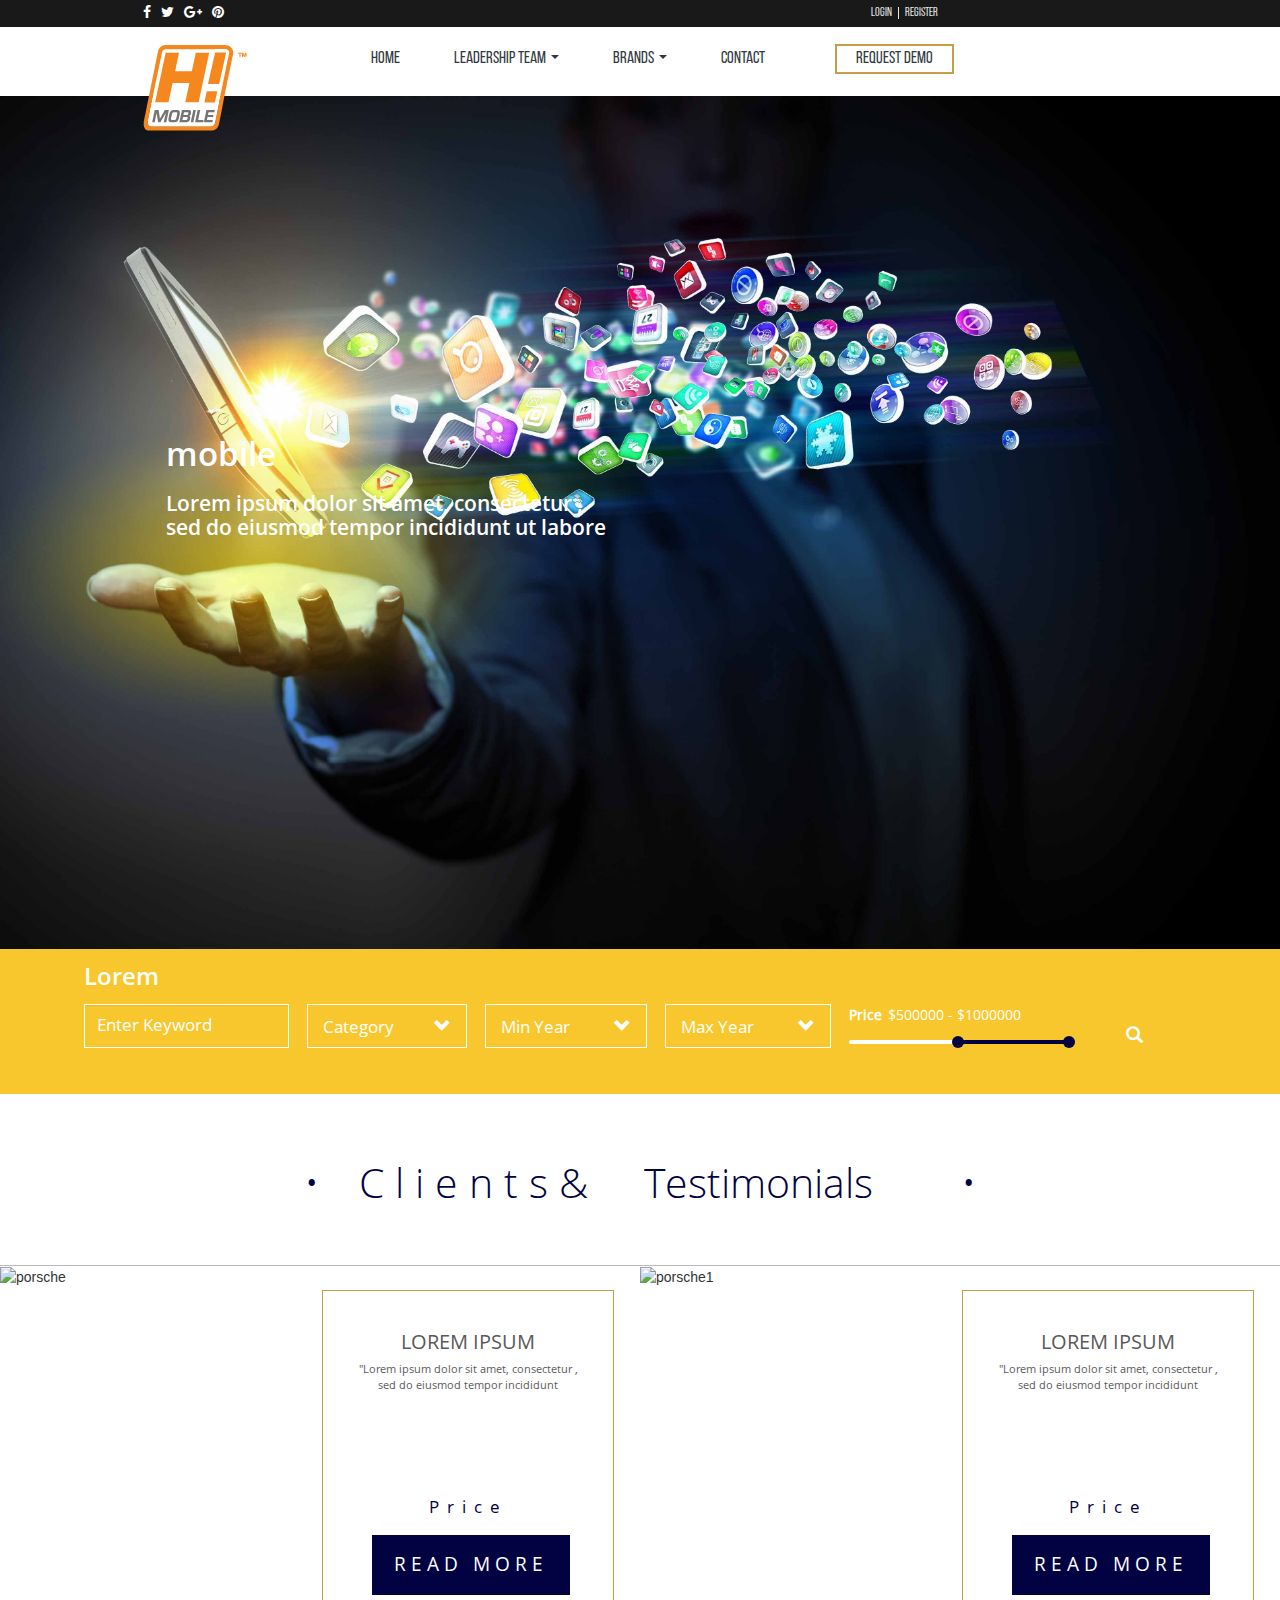
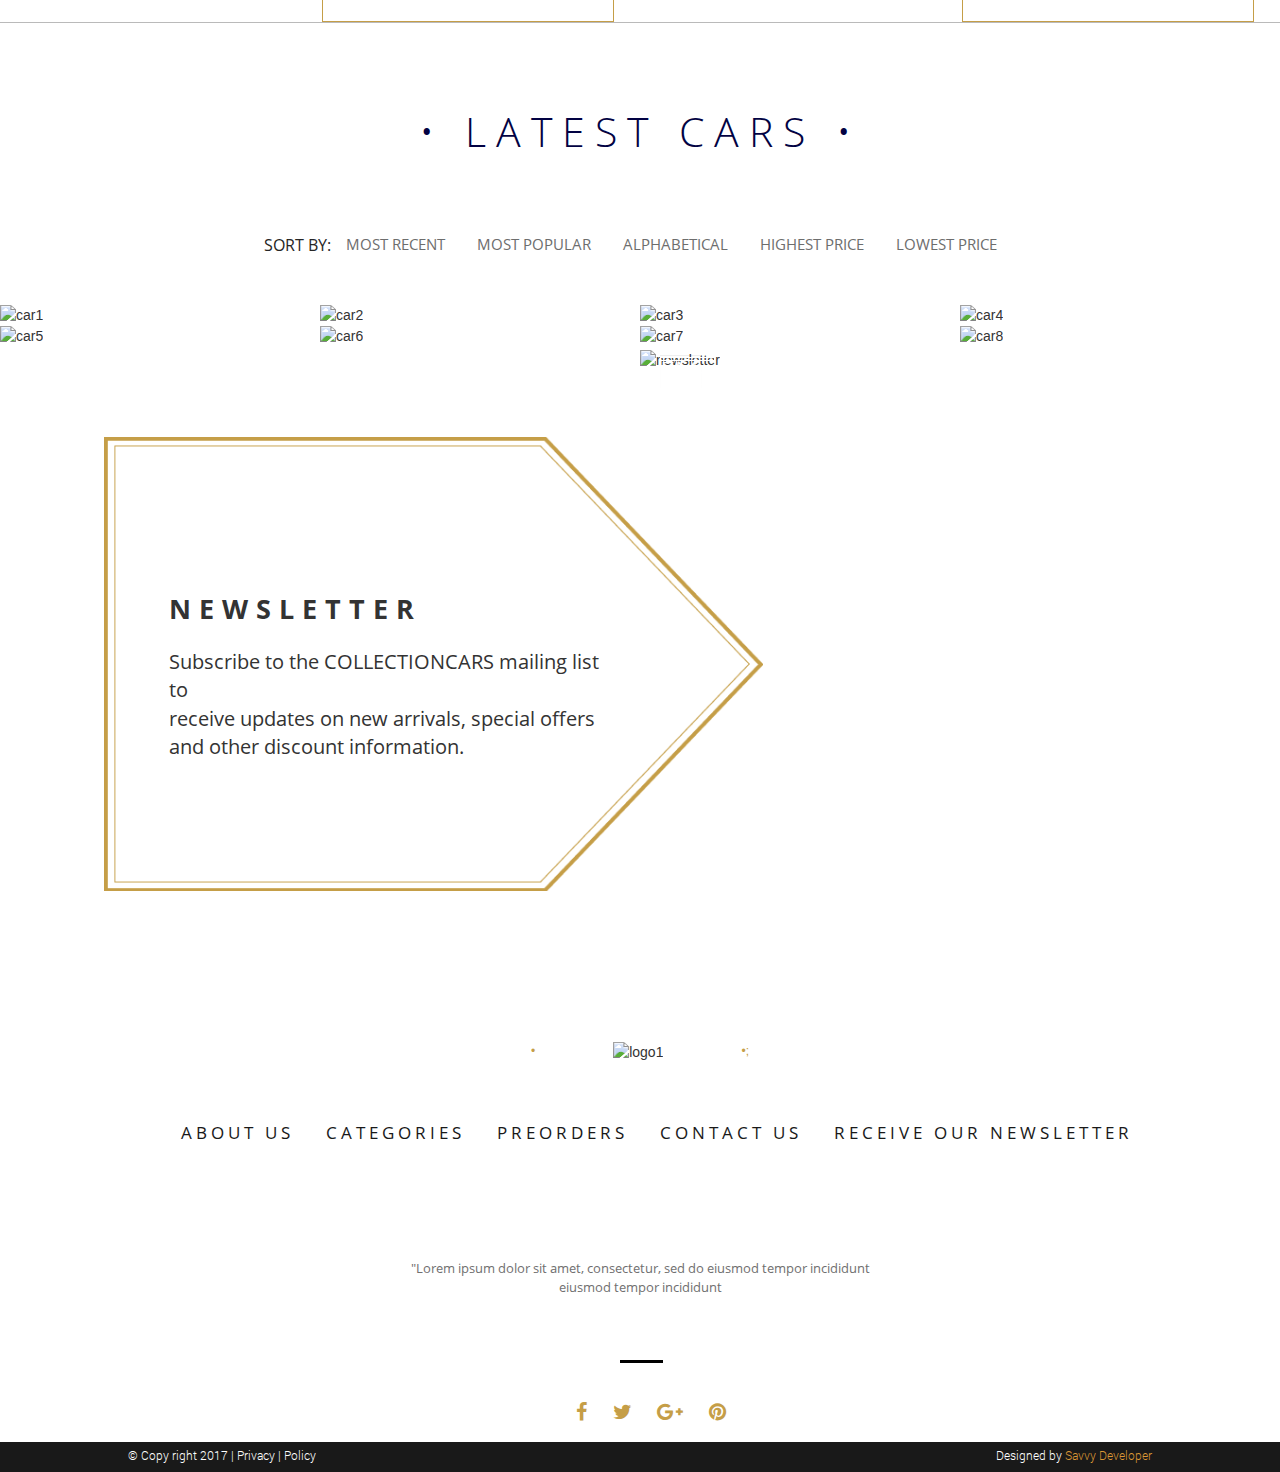
==== index.html @ 13946ef8 "initial commit" ====
<!doctype html>
<html>
<head>
	<meta charset="UTF-8">
	<title>Scarica gratis GARAGE Template html/css - Web Domus Italia - Web Agency </title>
	<meta name="description" content="Scarica gratis il nostro Template HTML/CSS GARAGE. Se avete bisogno di un design per il vostro sito web GARAGE può fare per voi. Web Domus Italia">
	<meta name="author" content="Web Domus Italia">
	<meta http-equiv="X-UA-Compatible" content="IE=edge,chrome=1">
	<meta name="viewport" content="width=device-width, initial-scale=1.0">
	<link rel="stylesheet" type="text/css" href="source/bootstrap-3.3.6-dist/css/bootstrap.css">
	<link rel="stylesheet" type="text/css" href="source/font-awesome-4.5.0/css/font-awesome.css">
	<link rel="stylesheet" type="text/css" href="style/slider.css">
	<link rel="stylesheet" type="text/css" href="style/mystyle.css">
</head>
<body>
<!-- Header -->
<div class="allcontain">
	<div class="header">
			<ul class="socialicon">
				<li><a href="#"><i class="fa fa-facebook"></i></a></li>
				<li><a href="#"><i class="fa fa-twitter"></i></a></li>
				<li><a href="#"><i class="fa fa-google-plus"></i></a></li>
				<li><a href="#"><i class="fa fa-pinterest"></i></a></li>
			</ul>
			<ul class="givusacall">
				<li> </li>
			</ul>
			<ul class="logreg">
				<li><a href="#">Login </a> </li>
				<li><a href="#"><span class="register">Register</span></a></li>
			</ul>
	</div>
	<!-- Navbar Up -->
	<nav class="topnavbar navbar-default topnav">
		<div class="container">
			<div class="navbar-header">
				<button type="button" class="navbar-toggle collapsed toggle-costume" data-toggle="collapse" data-target="#upmenu" aria-expanded="false">
					<span class="sr-only"> Toggle navigaion</span>
					<span class="icon-bar"></span>
					<span class="icon-bar"></span>
					<span class="icon-bar"></span>
				</button>
				<a class="navbar-brand logo" href="#"><img src="image/logo1.png" alt="logo"></a>
			</div>
		</div>
		<div class="collapse navbar-collapse" id="upmenu">
			<ul class="nav navbar-nav" id="navbarontop">
				<li class="active"><a href="#">HOME</a> </li>
				<li class="dropdown">
					<a href="#" class="dropdown-toggle"	data-toggle="dropdown" role="button" aria-haspopup="true" aria-expanded="false">Leadership Team <span class="caret"></span></a>
					<ul class="dropdown-menu dropdowncostume">
						<li><a href="#">Michael Russell</a></li>
						<li><a href="#">Lippman Gee</a></li>
						<li><a href="#">Brian Ottesen</a></li>
					</ul>
				</li>
				<li class="dropdown">
						<a href="#" class="dropdown-toggle" data-toggle="dropdown" role="button" aria-haspopup="true" aria-expanded="false">Brands <span class="caret"></span></a>
						<ul class="dropdown-menu dropdowncostume">
							<li><a href="#">1</a></li>
							<li><a href="#">2</a></li>
							<li><a href="3">3</a></li>
						</ul>
				</li>
				<li>
					<a href="contact.html">CONTACT</a>

				</li>
				<button><span class="postnewcar">Request Demo</span></button>
			</ul>
		</div>
	</nav>
</div>
<!--_______________________________________ Carousel__________________________________ -->
<div class="allcontain">
	<div id="carousel-up" class="carousel slide" data-ride="carousel">
		<div class="carousel-inner " role="listbox">
			<div class="item active">
				<img src="image/mobile2.jpg" alt="mobile">
				<div class="carousel-caption">
					<h2>mobile<h2>
					<p>Lorem ipsum dolor sit amet, consectetur ,<br>
						sed do eiusmod tempor incididunt ut labore </p>
				</div>
			</div>
			<div class="item">
				<img src="image/mobileapp.jpg" alt="mobileapp">
				<div class="carousel-caption">
					<h2>Iphone</h2>
						<p>Lorem ipsum dolor sit amet, consectetur ,<br>
						sed do eiusmod tempor incididunt ut labore </p>
				</div>
			</div>
			<div class="item">
				<img src="image/mobile1.jpg" alt="mobile">
				<div class="carousel-caption">
					<h2>Mobile touch</h2>
					<p>Lorem ipsum dolor sit amet, consectetur ,<br>
						sed do eiusmod tempor incididunt ut labore </p>
				</div>
			</div>
		</div>
		<nav class="navbar navbar-default midle-nav">
			<div class="navbar-header">
				<button type="button" class="navbar-toggle collapsed textcostume" data-toggle="collapse" data-target="#navbarmidle" aria-expanded="false">
						<h1>Lorem</h1>
					<span class="sr-only">Toggle navigation</span>
					<span class="icon-bar"></span>
					<span class="icon-bar"></span>
					<span class="icon-bar"></span>
				</button>
			</div>
			<div class="collapse navbar-collapse" id="navbarmidle">
				<div class="searchtxt">
					<h1>Lorem</h1>
				</div>
				<form class="navbar-form navbar-left searchformmargin" role="search">
					<div class="form-group">
						<input type="text" class="form-control searchform" placeholder="Enter Keyword">
					</div>
				</form>
				<ul class="nav navbar-nav navbarborder">
					<li class="li-category">
						<a class="btn  dropdown-toggle btn-costume"  id="dropdownMenu1" data-toggle="dropdown" aria-haspopup="true" aria-expanded="true">Category<span class="glyphicon glyphicon-chevron-down downicon"></span></a>
						<ul class="dropdown-menu" id="mydd">
							<li><a href="#">Epic</a></li>
							<li><a href="#">Old</a></li>
							<li><a href="#">New</a></li>
						</ul>
					</li>
					<li class="li-minyear"><a class="btn  dropdown-toggle btn-costume"  id="dropdownMenu2" data-toggle="dropdown" aria-haspopup="true" aria-expanded="true">Min Year <span class="glyphicon glyphicon-chevron-down downicon"></span></a>
						<ul class="dropdown-menu" id="mydd2">
							<li><a href="#">1</a></li>
							<li><a href="#">2</a></li>
							<li><a href="#">3</a></li>
						</ul>
					</li>
					<li class="li-maxyear"><a class="btn dropdown-toggle btn-costume"  id="dropdownMenu3" data-toggle="dropdown" aria-haspopup="true" aria-expanded="true">Max Year <span class="glyphicon glyphicon-chevron-down downicon"></span></a>
						<ul class="dropdown-menu" id="mydd3">
							<li><a href="#">1900</a></li>
							<li><a href="#">2000</a></li>
							<li><a href="#">2016</a></li>
						</ul>
					</li>
					<li class="li-slideprice">
						<p> <label class="slidertxt" for="amount">Price </label>
							<input class="priceslider" type="text" id="amount" readonly="readonly">
						</p>
							<div id="slider-range"></div>

					</li>
					<li class="li-search"> <button class="searchbutton"><span class="glyphicon glyphicon-search "></span></button></li>
				</ul>

			</div>
		</nav>
	</div>
</div>
<!-- ____________________Featured Section ______________________________-->
<div class="allcontain">
	<div class="feturedsection">
		<h1 class="text-center"><span class="bdots">&bullet;</span>C l i e n t s  & <span class="carstxt">Testimonials</span>&bullet;</h1>
	</div>
	<div class="feturedimage">
		<div class="row firstrow">
			<div class="col-lg-6 costumcol colborder1">
				<div class="row costumrow">
					<div class="col-xs-12 col-sm-6 col-md-6 col-lg-6 img1colon">
						<img src="image/featurporch.jpg" alt="porsche">
					</div>
					<div class="col-xs-12 col-sm-6 col-md-6 col-lg-6 txt1colon ">
						<div class="featurecontant">
							<h1>LOREM IPSUM</h1>
							<p>"Lorem ipsum dolor sit amet, consectetur ,<br>
			 						sed do eiusmod tempor incididunt </p>
			 				<h2>Price</h2>
			 				<button id="btnRM" onclick="rmtxt()">READ MORE</button>
			 				<div id="readmore">
			 						<h1>Car Name</h1>
			 						<p>"Lorem ipsum dolor sit amet, consectetur ,<br>
			 						sed do eiusmod tempor incididunt <br>"Lorem ipsum dolor sit amet, consectetur ,<br>
			 						sed do eiusmod tempor incididunt"Lorem ipsum dolor sit amet, consectetur1 ,
			 						sed do eiusmod tempor incididunt"Lorem ipsum dolor sit amet, consectetur1
			 						sed do eiusmod tempor incididunt"Lorem ipsum dolor sit amet, consectetur1<br>
			 						</p>
			 						<button id="btnRL">READ LESS</button>
			 				</div>
						</div>
					</div>
				</div>
			</div>
			<div class="col-lg-6 costumcol colborder2">
				<div class="row costumrow">
					<div class="col-xs-12 col-sm-6 col-md-6 col-lg-6 img2colon">
						<img src="image/featurporch1.jpg" alt="porsche1">
					</div>
					<div class="col-xs-12 col-sm-6 col-md-6 col-lg-6 txt1colon ">
						<div class="featurecontant">
							<h1>LOREM IPSUM</h1>
							<p>"Lorem ipsum dolor sit amet, consectetur ,<br>
			 						sed do eiusmod tempor incididunt </p>
			 				<h2>Price</h2>
			 				<button id="btnRM2">READ MORE</button>
			 				<div id="readmore2">
			 						<h1>Car Name</h1>
			 						<p>"Lorem ipsum dolor sit amet, consectetur ,<br>
			 						sed do eiusmod tempor incididunt <br>"Lorem ipsum dolor sit amet, consectetur ,<br>
			 						sed do eiusmod tempor incididunt"Lorem ipsum dolor sit amet, consectetur1 ,
			 						sed do eiusmod tempor incididunt"Lorem ipsum dolor sit amet, consectetur1
			 						sed do eiusmod tempor incididunt"Lorem ipsum dolor sit amet, consectetur1<br></p>
			 						<button id="btnRL2">READ LESS</button>
			 				</div>
						</div>
					</div>
				</div>
			</div>
		</div>
	</div>
<!-- ________________________LATEST CARS SECTION _______________________-->
<div class="latestcars">
	<h1 class="text-center">&bullet; LATEST   CARS &bullet;</h1>
	<ul class="nav nav-tabs navbar-left latest-navleft">
		<li role="presentation" class="li-sortby"><span class="sortby">SORT BY: </span></li>
		<li data-filter=".RECENT" role="presentation"><a href="#mostrecent" class="prcBtnR">MOST RECENT </a></li>
		<li data-filter=".POPULAR" role="presentation"><a href="#mostpopular" class="prcBtnR">MOST POPULAR </a></li>
		<li  role="presentation"><a href="#" class="alphSort">ALPHABETICAL </a></li>
		<li data-filter=".HPRICE" role="presentation"><a href="#" class="prcBtnH">HIGHEST PRICE </a></li>
		<li data-filter=".LPRICE" role="presentation"><a href="#" class="prcBtnL">LOWEST  PRICE </a></li>
		<li id="hideonmobile">
	</ul>
</div>
<br>
<br>
<!-- ________________________Latest Cars Image Thumbnail________________-->
	<div class="grid">
		<div class="row">
			<div class="col-xs-12 col-sm-6 col-md-4 col-lg-3">
				<div class="txthover">
					<img src="image/car1.jpg" alt="car1">
						<div class="txtcontent">
							<div class="stars">
								<div class="glyphicon glyphicon-star"></div>
								<div class="glyphicon glyphicon-star"></div>
								<div class="glyphicon glyphicon-star"></div>
							</div>
							<div class="simpletxt">
								<h3 class="name">Rolls Royce</h3>
								<p>"Lorem ipsum dolor sit amet, consectetur,<br>
	 							sed do eiusmod tempor incididunt" </p>
	 							<h4 class="price"> 100</h4>
	 							<button>READ MORE</button><br>
	 							<div class="wishtxt">
		 							<p class="paragraph1"> Add to Wishlist <span class="glyphicon glyphicon-heart"></span> </p>
		 							<p class="paragraph2">Compare <span class="icon"><img src="image/compicon.png" alt="compicon"></span></p>
		 						</div>
							</div>
							<div class="stars2">
								<div class="glyphicon glyphicon-star"></div>
								<div class="glyphicon glyphicon-star"></div>
								<div class="glyphicon glyphicon-star"></div>
							</div>
						</div>
				</div>
			</div>
			<div class="col-xs-12 col-sm-6 col-md-4 col-lg-3 ">
				<div class="txthover">
					<img src="image/car2.jpg" alt="car2">
						<div class="txtcontent">
							<div class="stars">
								<div class="glyphicon glyphicon-star"></div>
								<div class="glyphicon glyphicon-star"></div>
								<div class="glyphicon glyphicon-star"></div>
							</div>
							<div class="simpletxt">
								<h3 class="name">Renault</h3>
								<p>"Lorem ipsum dolor sit amet, consectetur,<br>
	 							sed do eiusmod tempor incididunt" </p>
	 							<h4 class="price">900</h4>
	 							<button>READ MORE</button><br>
	 							<div class="wishtxt">
		 							<p class="paragraph1"> Add to Wishlist <span class="glyphicon glyphicon-heart"></span> </p>
		 							<p class="paragraph2">Compare <span class="icon"><img src="image/compicon.png" alt="compicon"></span></p>
		 						</div>
							</div>
							<div class="stars2">
								<div class="glyphicon glyphicon-star"></div>
								<div class="glyphicon glyphicon-star"></div>
								<div class="glyphicon glyphicon-star"></div>
							</div>
						</div>
				</div>
			</div>
			<div class="col-xs-12 col-sm-6 col-md-4 col-lg-3">
				<div class="txthover">
					<img src="image/car3.jpg" alt="car3">
						<div class="txtcontent">
							<div class="stars">
								<div class="glyphicon glyphicon-star"></div>
								<div class="glyphicon glyphicon-star"></div>
								<div class="glyphicon glyphicon-star"></div>
							</div>
							<div class="simpletxt">
								<h3 class="name">Ford Mustang</h3>
								<p>"Lorem ipsum dolor sit amet, consectetur,<br>
	 							sed do eiusmod tempor incididunt" </p>
	 							<h4 class="price">3000</h4>
	 							<button>READ MORE</button><br>
	 							<div class="wishtxt">
		 							<p class="paragraph1"> Add to Wishlist <span class="glyphicon glyphicon-heart"></span> </p>
		 							<p class="paragraph2">Compare <span class="icon"><img src="image/compicon.png" alt="compicon"></span></p>
		 						</div>
							</div>
							<div class="stars2">
								<div class="glyphicon glyphicon-star"></div>
								<div class="glyphicon glyphicon-star"></div>
								<div class="glyphicon glyphicon-star"></div>
							</div>
						</div>
				</div>
			</div>
			<div class="col-xs-12 col-sm-6 col-md-4 col-lg-3">
				<div class="txthover">
					<img src="image/car4.jpg" alt="car4">
						<div class="txtcontent">
							<div class="stars">
								<div class="glyphicon glyphicon-star"></div>
								<div class="glyphicon glyphicon-star"></div>
								<div class="glyphicon glyphicon-star"></div>
							</div>
							<div class="simpletxt">
								<h3 class="name">Rover</h3>
								<p>"Lorem ipsum dolor sit amet, consectetur,<br>
	 							sed do eiusmod tempor incididunt" </p>
	 							<h4 class="price">1000</h4>
	 							<button>READ MORE</button><br>
	 							<div class="wishtxt">
		 							<p class="paragraph1"> Add to Wishlist <span class="glyphicon glyphicon-heart"></span> </p>
		 							<p class="paragraph2">Compare <span class="icon"><img src="image/compicon.png" alt="compicon"></span></p>
		 						</div>
							</div>
							<div class="stars2">
								<div class="glyphicon glyphicon-star"></div>
								<div class="glyphicon glyphicon-star"></div>
								<div class="glyphicon glyphicon-star"></div>
							</div>
						</div>
				</div>
			</div>
			<div class="col-xs-12 col-sm-6 col-md-4 col-lg-3">
				<div class="txthover">
					<img src="image/car5.jpg" alt="car5">
						<div class="txtcontent">
							<div class="stars">
								<div class="glyphicon glyphicon-star"></div>
								<div class="glyphicon glyphicon-star"></div>
								<div class="glyphicon glyphicon-star"></div>
							</div>
							<div class="simpletxt">
								<h3 class="name">Porche</h3>
								<p>"Lorem ipsum dolor sit amet, consectetur,<br>
	 							sed do eiusmod tempor incididunt" </p>
	 							<h4 class="price">1200</h4>
	 							<button>READ MORE</button><br>
	 							<div class="wishtxt">
		 							<p class="paragraph1"> Add to Wishlist <span class="glyphicon glyphicon-heart"></span> </p>
		 							<p class="paragraph2">Compare <span class="icon"><img src="image/compicon.png" alt="compicon"></span></p>
		 						</div>
							</div>
							<div class="stars2">
								<div class="glyphicon glyphicon-star"></div>
								<div class="glyphicon glyphicon-star"></div>
								<div class="glyphicon glyphicon-star"></div>
							</div>
						</div>
				</div>
			</div>
			<div class="col-xs-12 col-sm-6 col-md-4 col-lg-3">
				<div class="txthover">
					<img src="image/car6.jpg" alt="car6">
						<div class="txtcontent">
							<div class="stars">
								<div class="glyphicon glyphicon-star"></div>
								<div class="glyphicon glyphicon-star"></div>
								<div class="glyphicon glyphicon-star"></div>
							</div>
							<div class="simpletxt">
								<h3 class="name">Porche 911</h3>
								<p>"Lorem ipsum dolor sit amet, consectetur,<br>
	 							sed do eiusmod tempor incididunt" </p>
	 							<h4 class="price">4000</h4>
	 							<button>READ MORE</button><br>
	 							<div class="wishtxt">
		 							<p class="paragraph1"> Add to Wishlist <span class="glyphicon glyphicon-heart"></span> </p>
		 							<p class="paragraph2">Compare <span class="icon"><img src="image/compicon.png" alt="compicon"></span></p>
		 						</div>
							</div>
							<div class="stars2">
								<div class="glyphicon glyphicon-star"></div>
								<div class="glyphicon glyphicon-star"></div>
								<div class="glyphicon glyphicon-star"></div>
							</div>
						</div>
				</div>
			</div>
			<div class="col-xs-12 col-sm-6 col-md-4 col-lg-3">
				<div class="txthover">
					<img src="image/car7.jpg" alt="car7">
						<div class="txtcontent">
							<div class="stars">
								<div class="glyphicon glyphicon-star"></div>
								<div class="glyphicon glyphicon-star"></div>
								<div class="glyphicon glyphicon-star"></div>
							</div>
							<div class="simpletxt">
								<h3 class="name">Chevrolet SS</h3>
								<p>"Lorem ipsum dolor sit amet, consectetur,<br>
	 							sed do eiusmod tempor incididunt" </p>
	 							<h4 class="price">3000</h4>
	 							<button>READ MORE</button><br>
	 							<div class="wishtxt">
		 							<p class="paragraph1"> Add to Wishlist <span class="glyphicon glyphicon-heart"></span> </p>
		 							<p class="paragraph2">Compare <span class="icon"><img src="image/compicon.png" alt="compicon"></span></p>
		 						</div>
							</div>
							<div class="stars2">
								<div class="glyphicon glyphicon-star"></div>
								<div class="glyphicon glyphicon-star"></div>
								<div class="glyphicon glyphicon-star"></div>
							</div>
						</div>
				</div>
			</div>
			<div class="col-xs-12 col-sm-6 col-md-4 col-lg-3">
				<div class="txthover">
					<img src="image/car8.jpg" alt="car8">
						<div class="txtcontent">
							<div class="stars">
								<div class="glyphicon glyphicon-star"></div>
								<div class="glyphicon glyphicon-star"></div>
								<div class="glyphicon glyphicon-star"></div>
							</div>
							<div class="simpletxt">
								<h3 class="name">Meclaren</h3>
								<p>"Lorem ipsum dolor sit amet, consectetur,<br>
	 							sed do eiusmod tempor incididunt" </p>
	 							<h4 class="price">2500</h4>
	 							<button>READ MORE</button><br>
	 							<div class="wishtxt">
		 							<p class="paragraph1"> Add to Wishlist <span class="glyphicon glyphicon-heart"></span> </p>
		 							<p class="paragraph2">Compare <span class="icon"><img src="image/compicon.png" alt="compicon"></span></p>
		 						</div>
							</div>
							<div class="stars2">
								<div class="glyphicon glyphicon-star"></div>
								<div class="glyphicon glyphicon-star"></div>
								<div class="glyphicon glyphicon-star"></div>
							</div>
						</div>
				</div>
			</div>
		</div>
	</div>
<!-- _______________________________News Letter ____________________-->
	<div class="newslettercontent">
		<div class="leftside">
			<img src="image/border.png" alt="border">
			<h1>NEWSLETTER</h1>
			<p>Subscribe to the COLLECTIONCARS mailing list to <br>
				receive updates on new arrivals, special offers <br>
				and other discount information.</p>
		</div>
		<div class="rightside">
			<img class="newsimage" src="image/newsletter.jpg" alt="newsletter">
			<input type="text" class="form-control" id="subemail" placeholder="EMAIL">
			<button>SUBSCRIBE</button>
		</div>
	</div>
	<!-- ______________________________________________________Bottom Menu ______________________________-->
	<div class="bottommenu">
		<div class="bottomlogo">
		<span class="dotlogo">&bullet;</span><img src="image/collectionlogo1.png" alt="logo1"><span class="dotlogo">&bullet;;</span>
		</div>
		<ul class="nav nav-tabs bottomlinks">
			<li role="presentation" ><a href="#/" role="button">ABOUT US</a></li>
			<li role="presentation"><a href="#/">CATEGORIES</a></li>
			<li role="presentation"><a href="#/">PREORDERS</a></li>
			<li role="presentation"><a href="#/">CONTACT US</a></li>
			<li role="presentation"><a href="#/">RECEIVE OUR NEWSLETTER</a></li>
		</ul>
		<p>"Lorem ipsum dolor sit amet, consectetur,  sed do eiusmod tempor incididunt <br>
			eiusmod tempor incididunt </p>
		 <img src="image/line.png" alt="line"> <br>
		 <div class="bottomsocial">
		 	<a href="#"><i class="fa fa-facebook"></i></a>
			<a href="#"><i class="fa fa-twitter"></i></a>
			<a href="#"><i class="fa fa-google-plus"></i></a>
			<a href="#"><i class="fa fa-pinterest"></i></a>
		</div>
			<div class="footer">
				<div class="copyright">
				  &copy; Copy right 2017 | <a href="#">Privacy </a>| <a href="#">Policy</a>
				</div>
				<div class="atisda">
					 Designed by <a href="http://www.savvydeveloper.org/">Savvy Developer </a>
				</div>
			</div>
	</div>
</div>

<script type="text/javascript" src="source/bootstrap-3.3.6-dist/js/jquery.js"></script>
<script type="text/javascript" src="source/js/isotope.js"></script>
<script type="text/javascript" src="source/js/myscript.js"></script>
<script type="text/javascript" src="source/bootstrap-3.3.6-dist/js/jquery.1.11.js"></script>
<script type="text/javascript" src="source/bootstrap-3.3.6-dist/js/bootstrap.js"></script>
</body>
</html>
---- style/slider.css ----
/*! jQuery UI - v1.11.4 - 2015-03-11
* http://jqueryui.com
* Includes: core.css, accordion.css, autocomplete.css, button.css, datepicker.css, dialog.css, draggable.css, menu.css, progressbar.css, resizable.css, selectable.css, selectmenu.css, slider.css, sortable.css, spinner.css, tabs.css, tooltip.css, theme.css
* To view and modify this theme, visit http://jqueryui.com/themeroller/?ffDefault=Verdana%2CArial%2Csans-serif&fwDefault=normal&fsDefault=1.1em&cornerRadius=4px&bgColorHeader=cccccc&bgTextureHeader=highlight_soft&bgImgOpacityHeader=75&borderColorHeader=aaaaaa&fcHeader=222222&iconColorHeader=222222&bgColorContent=ffffff&bgTextureContent=flat&bgImgOpacityContent=75&borderColorContent=aaaaaa&fcContent=222222&iconColorContent=222222&bgColorDefault=e6e6e6&bgTextureDefault=glass&bgImgOpacityDefault=75&borderColorDefault=d3d3d3&fcDefault=555555&iconColorDefault=888888&bgColorHover=dadada&bgTextureHover=glass&bgImgOpacityHover=75&borderColorHover=999999&fcHover=212121&iconColorHover=454545&bgColorActive=ffffff&bgTextureActive=glass&bgImgOpacityActive=65&borderColorActive=aaaaaa&fcActive=212121&iconColorActive=454545&bgColorHighlight=fbf9ee&bgTextureHighlight=glass&bgImgOpacityHighlight=55&borderColorHighlight=fcefa1&fcHighlight=363636&iconColorHighlight=2e83ff&bgColorError=fef1ec&bgTextureError=glass&bgImgOpacityError=95&borderColorError=cd0a0a&fcError=cd0a0a&iconColorError=cd0a0a&bgColorOverlay=aaaaaa&bgTextureOverlay=flat&bgImgOpacityOverlay=0&opacityOverlay=30&bgColorShadow=aaaaaa&bgTextureShadow=flat&bgImgOpacityShadow=0&opacityShadow=30&thicknessShadow=8px&offsetTopShadow=-8px&offsetLeftShadow=-8px&cornerRadiusShadow=8px
* Copyright 2015 jQuery Foundation and other contributors; Licensed MIT */

/* Layout helpers
----------------------------------*/
.ui-helper-hidden {
	display: none;
}
.ui-helper-hidden-accessible {
	border: 0;
	clip: rect(0 0 0 0);
	height: 1px;
	margin: -1px;
	overflow: hidden;
	padding: 0;
	position: absolute;
	width: 1px;
}
.ui-helper-reset {
	margin: 0;
	padding: 0;
	border: 0;
	outline: 0;
	line-height: 1.3;
	text-decoration: none;
	font-size: 100%;
	list-style: none;
}
.ui-helper-clearfix:before,
.ui-helper-clearfix:after {
	content: "";
	display: table;
	border-collapse: collapse;
}
.ui-helper-clearfix:after {
	clear: both;
}
.ui-helper-clearfix {
	min-height: 0; /* support: IE7 */
}
.ui-helper-zfix {
	width: 100%;
	height: 100%;
	top: 0;
	left: 0;
	position: absolute;
	opacity: 0;
	filter:Alpha(Opacity=0); /* support: IE8 */
}

.ui-front {
	z-index: 100;
}


/* Interaction Cues
----------------------------------*/
.ui-state-disabled {
	cursor: default !important;
}


/* Icons
----------------------------------*/

/* states and images */
.ui-icon {
	display: block;
	text-indent: -99999px;
	overflow: hidden;
	background-repeat: no-repeat;
}


/* Misc visuals
----------------------------------*/

/* Overlays */
.ui-widget-overlay {
	position: fixed;
	top: 0;
	left: 0;
	width: 100%;
	height: 100%;
}
.ui-accordion .ui-accordion-header {
	display: block;
	cursor: pointer;
	position: relative;
	margin: 2px 0 0 0;
	padding: .5em .5em .5em .7em;
	min-height: 0; /* support: IE7 */
	font-size: 100%;
}
.ui-accordion .ui-accordion-icons {
	padding-left: 2.2em;
}
.ui-accordion .ui-accordion-icons .ui-accordion-icons {
	padding-left: 2.2em;
}
.ui-accordion .ui-accordion-header .ui-accordion-header-icon {
	position: absolute;
	left: .5em;
	top: 50%;
	margin-top: -8px;
}
.ui-accordion .ui-accordion-content {
	padding: 1em 2.2em;
	border-top: 0;
	overflow: auto;
}
.ui-autocomplete {
	position: absolute;
	top: 0;
	left: 0;
	cursor: default;
}
.ui-button {
	display: inline-block;
	position: relative;
	padding: 0;
	line-height: normal;
	margin-right: .1em;
	cursor: pointer;
	vertical-align: middle;
	text-align: center;
	overflow: visible; /* removes extra width in IE */
}
.ui-button,
.ui-button:link,
.ui-button:visited,
.ui-button:hover,
.ui-button:active {
	text-decoration: none;
}
/* to make room for the icon, a width needs to be set here */
.ui-button-icon-only {
	width: 2.2em;
}
/* button elements seem to need a little more width */
button.ui-button-icon-only {
	width: 2.4em;
}
.ui-button-icons-only {
	width: 3.4em;
}
button.ui-button-icons-only {
	width: 3.7em;
}

/* button text element */
.ui-button .ui-button-text {
	display: block;
	line-height: normal;
}
.ui-button-text-only .ui-button-text {
	padding: .4em 1em;
}
.ui-button-icon-only .ui-button-text,
.ui-button-icons-only .ui-button-text {
	padding: .4em;
	text-indent: -9999999px;
}
.ui-button-text-icon-primary .ui-button-text,
.ui-button-text-icons .ui-button-text {
	padding: .4em 1em .4em 2.1em;
}
.ui-button-text-icon-secondary .ui-button-text,
.ui-button-text-icons .ui-button-text {
	padding: .4em 2.1em .4em 1em;
}
.ui-button-text-icons .ui-button-text {
	padding-left: 2.1em;
	padding-right: 2.1em;
}
/* no icon support for input elements, provide padding by default */
input.ui-button {
	padding: .4em 1em;
}

/* button icon element(s) */
.ui-button-icon-only .ui-icon,
.ui-button-text-icon-primary .ui-icon,
.ui-button-text-icon-secondary .ui-icon,
.ui-button-text-icons .ui-icon,
.ui-button-icons-only .ui-icon {
	position: absolute;
	top: 50%;
	margin-top: -8px;
}
.ui-button-icon-only .ui-icon {
	left: 50%;
	margin-left: -8px;
}
.ui-button-text-icon-primary .ui-button-icon-primary,
.ui-button-text-icons .ui-button-icon-primary,
.ui-button-icons-only .ui-button-icon-primary {
	left: .5em;
}
.ui-button-text-icon-secondary .ui-button-icon-secondary,
.ui-button-text-icons .ui-button-icon-secondary,
.ui-button-icons-only .ui-button-icon-secondary {
	right: .5em;
}

/* button sets */
.ui-buttonset {
	margin-right: 7px;
}
.ui-buttonset .ui-button {
	margin-left: 0;
	margin-right: -.3em;
}

/* workarounds */
/* reset extra padding in Firefox, see h5bp.com/l */
input.ui-button::-moz-focus-inner,
button.ui-button::-moz-focus-inner {
	border: 0;
	padding: 0;
}
.ui-datepicker {
	width: 17em;
	padding: .2em .2em 0;
	display: none;
}
.ui-datepicker .ui-datepicker-header {
	position: relative;
	padding: .2em 0;
}
.ui-datepicker .ui-datepicker-prev,
.ui-datepicker .ui-datepicker-next {
	position: absolute;
	top: 2px;
	width: 1.8em;
	height: 1.8em;
}
.ui-datepicker .ui-datepicker-prev-hover,
.ui-datepicker .ui-datepicker-next-hover {
	top: 1px;
}
.ui-datepicker .ui-datepicker-prev {
	left: 2px;
}
.ui-datepicker .ui-datepicker-next {
	right: 2px;
}
.ui-datepicker .ui-datepicker-prev-hover {
	left: 1px;
}
.ui-datepicker .ui-datepicker-next-hover {
	right: 1px;
}
.ui-datepicker .ui-datepicker-prev span,
.ui-datepicker .ui-datepicker-next span {
	display: block;
	position: absolute;
	left: 50%;
	margin-left: -8px;
	top: 50%;
	margin-top: -8px;
}
.ui-datepicker .ui-datepicker-title {
	margin: 0 2.3em;
	line-height: 1.8em;
	text-align: center;
}
.ui-datepicker .ui-datepicker-title select {
	font-size: 1em;
	margin: 1px 0;
}
.ui-datepicker select.ui-datepicker-month,
.ui-datepicker select.ui-datepicker-year {
	width: 45%;
}
.ui-datepicker table {
	width: 100%;
	font-size: .9em;
	border-collapse: collapse;
	margin: 0 0 .4em;
}
.ui-datepicker th {
	padding: .7em .3em;
	text-align: center;
	font-weight: bold;
	border: 0;
}
.ui-datepicker td {
	border: 0;
	padding: 1px;
}
.ui-datepicker td span,
.ui-datepicker td a {
	display: block;
	padding: .2em;
	text-align: right;
	text-decoration: none;
}
.ui-datepicker .ui-datepicker-buttonpane {
	background-image: none;
	margin: .7em 0 0 0;
	padding: 0 .2em;
	border-left: 0;
	border-right: 0;
	border-bottom: 0;
}
.ui-datepicker .ui-datepicker-buttonpane button {
	float: right;
	margin: .5em .2em .4em;
	cursor: pointer;
	padding: .2em .6em .3em .6em;
	width: auto;
	overflow: visible;
}
.ui-datepicker .ui-datepicker-buttonpane button.ui-datepicker-current {
	float: left;
}

/* with multiple calendars */
.ui-datepicker.ui-datepicker-multi {
	width: auto;
}
.ui-datepicker-multi .ui-datepicker-group {
	float: left;
}
.ui-datepicker-multi .ui-datepicker-group table {
	width: 95%;
	margin: 0 auto .4em;
}
.ui-datepicker-multi-2 .ui-datepicker-group {
	width: 50%;
}
.ui-datepicker-multi-3 .ui-datepicker-group {
	width: 33.3%;
}
.ui-datepicker-multi-4 .ui-datepicker-group {
	width: 25%;
}
.ui-datepicker-multi .ui-datepicker-group-last .ui-datepicker-header,
.ui-datepicker-multi .ui-datepicker-group-middle .ui-datepicker-header {
	border-left-width: 0;
}
.ui-datepicker-multi .ui-datepicker-buttonpane {
	clear: left;
}
.ui-datepicker-row-break {
	clear: both;
	width: 100%;
	font-size: 0;
}

/* RTL support */
.ui-datepicker-rtl {
	direction: rtl;
}
.ui-datepicker-rtl .ui-datepicker-prev {
	right: 2px;
	left: auto;
}
.ui-datepicker-rtl .ui-datepicker-next {
	left: 2px;
	right: auto;
}
.ui-datepicker-rtl .ui-datepicker-prev:hover {
	right: 1px;
	left: auto;
}
.ui-datepicker-rtl .ui-datepicker-next:hover {
	left: 1px;
	right: auto;
}
.ui-datepicker-rtl .ui-datepicker-buttonpane {
	clear: right;
}
.ui-datepicker-rtl .ui-datepicker-buttonpane button {
	float: left;
}
.ui-datepicker-rtl .ui-datepicker-buttonpane button.ui-datepicker-current,
.ui-datepicker-rtl .ui-datepicker-group {
	float: right;
}
.ui-datepicker-rtl .ui-datepicker-group-last .ui-datepicker-header,
.ui-datepicker-rtl .ui-datepicker-group-middle .ui-datepicker-header {
	border-right-width: 0;
	border-left-width: 1px;
}
.ui-dialog {
	overflow: hidden;
	position: absolute;
	top: 0;
	left: 0;
	padding: .2em;
	outline: 0;
}
.ui-dialog .ui-dialog-titlebar {
	padding: .4em 1em;
	position: relative;
}
.ui-dialog .ui-dialog-title {
	float: left;
	margin: .1em 0;
	white-space: nowrap;
	width: 90%;
	overflow: hidden;
	text-overflow: ellipsis;
}
.ui-dialog .ui-dialog-titlebar-close {
	position: absolute;
	right: .3em;
	top: 50%;
	width: 20px;
	margin: -10px 0 0 0;
	padding: 1px;
	height: 20px;
}
.ui-dialog .ui-dialog-content {
	position: relative;
	border: 0;
	padding: .5em 1em;
	background: none;
	overflow: auto;
}
.ui-dialog .ui-dialog-buttonpane {
	text-align: left;
	border-width: 1px 0 0 0;
	background-image: none;
	margin-top: .5em;
	padding: .3em 1em .5em .4em;
}
.ui-dialog .ui-dialog-buttonpane .ui-dialog-buttonset {
	float: right;
}
.ui-dialog .ui-dialog-buttonpane button {
	margin: .5em .4em .5em 0;
	cursor: pointer;
}
.ui-dialog .ui-resizable-se {
	width: 12px;
	height: 12px;
	right: -5px;
	bottom: -5px;
	background-position: 16px 16px;
}
.ui-draggable .ui-dialog-titlebar {
	cursor: move;
}
.ui-draggable-handle {
	-ms-touch-action: none;
	touch-action: none;
}
.ui-menu {
	list-style: none;
	padding: 0;
	margin: 0;
	display: block;
	outline: none;
}
.ui-menu .ui-menu {
	position: absolute;
}
.ui-menu .ui-menu-item {
	position: relative;
	margin: 0;
	padding: 3px 1em 3px .4em;
	cursor: pointer;
	min-height: 0; /* support: IE7 */
	/* support: IE10, see #8844 */
	list-style-image: url("[data-uri]");
}
.ui-menu .ui-menu-divider {
	margin: 5px 0;
	height: 0;
	font-size: 0;
	line-height: 0;
	border-width: 1px 0 0 0;
}
.ui-menu .ui-state-focus,
.ui-menu .ui-state-active {
	margin: -1px;
}

/* icon support */
.ui-menu-icons {
	position: relative;
}
.ui-menu-icons .ui-menu-item {
	padding-left: 2em;
}

/* left-aligned */
.ui-menu .ui-icon {
	position: absolute;
	top: 0;
	bottom: 0;
	left: .2em;
	margin: auto 0;
}

/* right-aligned */
.ui-menu .ui-menu-icon {
	left: auto;
	right: 0;
}
.ui-progressbar {
	height: 2em;
	text-align: left;
	overflow: hidden;
}
.ui-progressbar .ui-progressbar-value {
	margin: -1px;
	height: 100%;
}
.ui-progressbar .ui-progressbar-overlay {
	background: url("[data-uri]");
	height: 100%;
	filter: alpha(opacity=25); /* support: IE8 */
	opacity: 0.25;
}
.ui-progressbar-indeterminate .ui-progressbar-value {
	background-image: none;
}
.ui-resizable {
	position: relative;
}
.ui-resizable-handle {
	position: absolute;
	font-size: 0.1px;
	display: block;
	-ms-touch-action: none;
	touch-action: none;
}
.ui-resizable-disabled .ui-resizable-handle,
.ui-resizable-autohide .ui-resizable-handle {
	display: none;
}
.ui-resizable-n {
	cursor: n-resize;
	height: 7px;
	width: 100%;
	top: -5px;
	left: 0;
}
.ui-resizable-s {
	cursor: s-resize;
	height: 7px;
	width: 100%;
	bottom: -5px;
	left: 0;
}
.ui-resizable-e {
	cursor: e-resize;
	width: 7px;
	right: -5px;
	top: 0;
	height: 100%;
}
.ui-resizable-w {
	cursor: w-resize;
	width: 7px;
	left: -5px;
	top: 0;
	height: 100%;
}
.ui-resizable-se {
	cursor: se-resize;
	width: 12px;
	height: 12px;
	right: 1px;
	bottom: 1px;
}
.ui-resizable-sw {
	cursor: sw-resize;
	width: 9px;
	height: 9px;
	left: -5px;
	bottom: -5px;
}
.ui-resizable-nw {
	cursor: nw-resize;
	width: 9px;
	height: 9px;
	left: -5px;
	top: -5px;
}
.ui-resizable-ne {
	cursor: ne-resize;
	width: 9px;
	height: 9px;
	right: -5px;
	top: -5px;
}
.ui-selectable {
	-ms-touch-action: none;
	touch-action: none;
}
.ui-selectable-helper {
	position: absolute;
	z-index: 100;
	border: 1px dotted black;
}
.ui-selectmenu-menu {
	padding: 0;
	margin: 0;
	position: absolute;
	top: 0;
	left: 0;
	display: none;
}
.ui-selectmenu-menu .ui-menu {
	overflow: auto;
	/* Support: IE7 */
	overflow-x: hidden;
	padding-bottom: 1px;
}
.ui-selectmenu-menu .ui-menu .ui-selectmenu-optgroup {
	font-size: 1em;
	font-weight: bold;
	line-height: 1.5;
	padding: 2px 0.4em;
	margin: 0.5em 0 0 0;
	height: auto;
	border: 0;
}
.ui-selectmenu-open {
	display: block;
}
.ui-selectmenu-button {
	display: inline-block;
	overflow: hidden;
	position: relative;
	text-decoration: none;
	cursor: pointer;
}
.ui-selectmenu-button span.ui-icon {
	right: 0.5em;
	left: auto;
	margin-top: -8px;
	position: absolute;
	top: 50%;
}
.ui-selectmenu-button span.ui-selectmenu-text {
	text-align: left;
	padding: 0.4em 2.1em 0.4em 1em;
	display: block;
	line-height: 1.4;
	overflow: hidden;
	text-overflow: ellipsis;
	white-space: nowrap;
}
.ui-slider {
	position: relative;
	text-align: left;
}
.ui-slider .ui-slider-handle {
	position: absolute;
	z-index: 2;
	width: 12px;
	height: 12px;
	cursor: default;
	-ms-touch-action: none;
	touch-action: none;
}
.ui-slider .ui-slider-range {
	position: absolute;
	z-index: 1;
	font-size: .7em;
	display: block;
	border: 0;
	background-position: 0 0;
}

/* support: IE8 - See #6727 */
.ui-slider.ui-state-disabled .ui-slider-handle,
.ui-slider.ui-state-disabled .ui-slider-range {
	filter: inherit;
}

.ui-slider-horizontal {
	height: 4px;
}
.ui-slider-horizontal .ui-slider-handle {
	top: -4px;
	margin-left: -.6em;
}
.ui-slider-horizontal .ui-slider-range {
	top: 0;
	height: 100%;
}
.ui-slider-horizontal .ui-slider-range-min {
	left: 0;
}
.ui-slider-horizontal .ui-slider-range-max {
	right: 0;
}

.ui-slider-vertical {
	width: .8em;
	height: 100px;
}
.ui-slider-vertical .ui-slider-handle {
	left: -.3em;
	margin-left: 0;
	margin-bottom: -.6em;
}
.ui-slider-vertical .ui-slider-range {
	left: 0;
	width: 100%;
}
.ui-slider-vertical .ui-slider-range-min {
	bottom: 0;
}
.ui-slider-vertical .ui-slider-range-max {
	top: 0;
}
.ui-sortable-handle {
	-ms-touch-action: none;
	touch-action: none;
}
.ui-spinner {
	position: relative;
	display: inline-block;
	overflow: hidden;
	padding: 0;
	vertical-align: middle;
}
.ui-spinner-input {
	border: none;
	background: none;
	color: inherit;
	padding: 0;
	margin: .2em 0;
	vertical-align: middle;
	margin-left: .4em;
	margin-right: 22px;
}
.ui-spinner-button {
	width: 16px;
	height: 50%;
	font-size: .5em;
	padding: 0;
	margin: 0;
	text-align: center;
	position: absolute;
	cursor: default;
	display: block;
	overflow: hidden;
	right: 0;
}
/* more specificity required here to override default borders */
.ui-spinner a.ui-spinner-button {
	border-top: none;
	border-bottom: none;
	border-right: none;
}
/* vertically center icon */
.ui-spinner .ui-icon {
	position: absolute;
	margin-top: -8px;
	top: 50%;
	left: 0;
}
.ui-spinner-up {
	top: 0;
}
.ui-spinner-down {
	bottom: 0;
}

/* TR overrides */
.ui-spinner .ui-icon-triangle-1-s {
	/* need to fix icons sprite */
	background-position: -65px -16px;
}
.ui-tabs {
	position: relative;/* position: relative prevents IE scroll bug (element with position: relative inside container with overflow: auto appear as "fixed") */
	padding: .2em;
}
.ui-tabs .ui-tabs-nav {
	margin: 0;
	padding: .2em .2em 0;
}
.ui-tabs .ui-tabs-nav li {
	list-style: none;
	float: left;
	position: relative;
	top: 0;
	margin: 1px .2em 0 0;
	border-bottom-width: 0;
	padding: 0;
	white-space: nowrap;
}
.ui-tabs .ui-tabs-nav .ui-tabs-anchor {
	float: left;
	padding: .5em 1em;
	text-decoration: none;
}
.ui-tabs .ui-tabs-nav li.ui-tabs-active {
	margin-bottom: -1px;
	padding-bottom: 1px;
}
.ui-tabs .ui-tabs-nav li.ui-tabs-active .ui-tabs-anchor,
.ui-tabs .ui-tabs-nav li.ui-state-disabled .ui-tabs-anchor,
.ui-tabs .ui-tabs-nav li.ui-tabs-loading .ui-tabs-anchor {
	cursor: text;
}
.ui-tabs-collapsible .ui-tabs-nav li.ui-tabs-active .ui-tabs-anchor {
	cursor: pointer;
}
.ui-tabs .ui-tabs-panel {
	display: block;
	border-width: 0;
	padding: 1em 1.4em;
	background: none;
}
.ui-tooltip {
	padding: 8px;
	position: absolute;
	z-index: 9999;
	max-width: 300px;
	-webkit-box-shadow: 0 0 5px #aaa;
	box-shadow: 0 0 5px #aaa;
}
body .ui-tooltip {
	border-width: 2px;
}

/* Component containers
----------------------------------*/
.ui-widget {
	font-family: Verdana,Arial,sans-serif;
	font-size: 1.1em;
}
.ui-widget .ui-widget {
	font-size: 1em;
}
.ui-widget input,
.ui-widget select,
.ui-widget textarea,
.ui-widget button {
	font-family: Verdana,Arial,sans-serif;
	font-size: 1em;
}
.ui-widget-content {
	 
	background: #fff;
 
}
.ui-widget-content a {
	color: #222222;
}
.ui-widget-header {
	 
	background: #020243;
	color: #222222;
	font-weight: bold;
}
.ui-widget-header a {
	color: #222222;
}

/* Interaction states
----------------------------------*/
.ui-state-default,
.ui-widget-content .ui-state-default,
.ui-widget-header .ui-state-default {
	 
	background: #020243;
	font-weight: normal;
	color: #555555;
}
.ui-state-default a,
.ui-state-default a:link,
.ui-state-default a:visited {
	color: #555555;
	text-decoration: none;
}
.ui-state-hover,
.ui-widget-content .ui-state-hover,
.ui-widget-header .ui-state-hover,
.ui-state-focus,
.ui-widget-content .ui-state-focus,
.ui-widget-header .ui-state-focus {
	 
	background: #dadada  ;
	font-weight: normal;
	color: #212121;
}
.ui-state-hover a,
.ui-state-hover a:hover,
.ui-state-hover a:link,
.ui-state-hover a:visited,
.ui-state-focus a,
.ui-state-focus a:hover,
.ui-state-focus a:link,
.ui-state-focus a:visited {
	color: #212121;
	text-decoration: none;
}
.ui-state-active,
.ui-widget-content .ui-state-active,
.ui-widget-header .ui-state-active {
	border: 1px solid #aaaaaa;
	background: #ffffff url("images/ui-bg_glass_65_ffffff_1x400.png") 50% 50% repeat-x;
	font-weight: normal;
	color: #212121;
}
.ui-state-active a,
.ui-state-active a:link,
.ui-state-active a:visited {
	color: #212121;
	text-decoration: none;
}

/* Interaction Cues
----------------------------------*/
.ui-state-highlight,
.ui-widget-content .ui-state-highlight,
.ui-widget-header .ui-state-highlight {
	border: 1px solid #fcefa1;
	background: #fbf9ee url("images/ui-bg_glass_55_fbf9ee_1x400.png") 50% 50% repeat-x;
	color: #363636;
}
.ui-state-highlight a,
.ui-widget-content .ui-state-highlight a,
.ui-widget-header .ui-state-highlight a {
	color: #363636;
}
.ui-state-error,
.ui-widget-content .ui-state-error,
.ui-widget-header .ui-state-error {
	border: 1px solid #cd0a0a;
	background: #fef1ec url("images/ui-bg_glass_95_fef1ec_1x400.png") 50% 50% repeat-x;
	color: #cd0a0a;
}
.ui-state-error a,
.ui-widget-content .ui-state-error a,
.ui-widget-header .ui-state-error a {
	color: #cd0a0a;
}
.ui-state-error-text,
.ui-widget-content .ui-state-error-text,
.ui-widget-header .ui-state-error-text {
	color: #cd0a0a;
}
.ui-priority-primary,
.ui-widget-content .ui-priority-primary,
.ui-widget-header .ui-priority-primary {
	font-weight: bold;
}
.ui-priority-secondary,
.ui-widget-content .ui-priority-secondary,
.ui-widget-header .ui-priority-secondary {
	opacity: .7;
	filter:Alpha(Opacity=70); /* support: IE8 */
	font-weight: normal;
}
.ui-state-disabled,
.ui-widget-content .ui-state-disabled,
.ui-widget-header .ui-state-disabled {
	opacity: .35;
	filter:Alpha(Opacity=35); /* support: IE8 */
	background-image: none;
}
.ui-state-disabled .ui-icon {
	filter:Alpha(Opacity=35); /* support: IE8 - See #6059 */
}

/* Icons
----------------------------------*/

/* states and images */
.ui-icon {
	width: 16px;
	height: 16px;
}
.ui-icon,
.ui-widget-content .ui-icon {
	background-image: url("images/ui-icons_222222_256x240.png");
}
.ui-widget-header .ui-icon {
	background-image: url("images/ui-icons_222222_256x240.png");
}
.ui-state-default .ui-icon {
	background-image: url("images/ui-icons_888888_256x240.png");
}
.ui-state-hover .ui-icon,
.ui-state-focus .ui-icon {
	background-image: url("images/ui-icons_454545_256x240.png");
}
.ui-state-active .ui-icon {
	background-image: url("images/ui-icons_454545_256x240.png");
}
.ui-state-highlight .ui-icon {
	background-image: url("images/ui-icons_2e83ff_256x240.png");
}
.ui-state-error .ui-icon,
.ui-state-error-text .ui-icon {
	background-image: url("images/ui-icons_cd0a0a_256x240.png");
}

/* positioning */
.ui-icon-blank { background-position: 16px 16px; }
.ui-icon-carat-1-n { background-position: 0 0; }
.ui-icon-carat-1-ne { background-position: -16px 0; }
.ui-icon-carat-1-e { background-position: -32px 0; }
.ui-icon-carat-1-se { background-position: -48px 0; }
.ui-icon-carat-1-s { background-position: -64px 0; }
.ui-icon-carat-1-sw { background-position: -80px 0; }
.ui-icon-carat-1-w { background-position: -96px 0; }
.ui-icon-carat-1-nw { background-position: -112px 0; }
.ui-icon-carat-2-n-s { background-position: -128px 0; }
.ui-icon-carat-2-e-w { background-position: -144px 0; }
.ui-icon-triangle-1-n { background-position: 0 -16px; }
.ui-icon-triangle-1-ne { background-position: -16px -16px; }
.ui-icon-triangle-1-e { background-position: -32px -16px; }
.ui-icon-triangle-1-se { background-position: -48px -16px; }
.ui-icon-triangle-1-s { background-position: -64px -16px; }
.ui-icon-triangle-1-sw { background-position: -80px -16px; }
.ui-icon-triangle-1-w { background-position: -96px -16px; }
.ui-icon-triangle-1-nw { background-position: -112px -16px; }
.ui-icon-triangle-2-n-s { background-position: -128px -16px; }
.ui-icon-triangle-2-e-w { background-position: -144px -16px; }
.ui-icon-arrow-1-n { background-position: 0 -32px; }
.ui-icon-arrow-1-ne { background-position: -16px -32px; }
.ui-icon-arrow-1-e { background-position: -32px -32px; }
.ui-icon-arrow-1-se { background-position: -48px -32px; }
.ui-icon-arrow-1-s { background-position: -64px -32px; }
.ui-icon-arrow-1-sw { background-position: -80px -32px; }
.ui-icon-arrow-1-w { background-position: -96px -32px; }
.ui-icon-arrow-1-nw { background-position: -112px -32px; }
.ui-icon-arrow-2-n-s { background-position: -128px -32px; }
.ui-icon-arrow-2-ne-sw { background-position: -144px -32px; }
.ui-icon-arrow-2-e-w { background-position: -160px -32px; }
.ui-icon-arrow-2-se-nw { background-position: -176px -32px; }
.ui-icon-arrowstop-1-n { background-position: -192px -32px; }
.ui-icon-arrowstop-1-e { background-position: -208px -32px; }
.ui-icon-arrowstop-1-s { background-position: -224px -32px; }
.ui-icon-arrowstop-1-w { background-position: -240px -32px; }
.ui-icon-arrowthick-1-n { background-position: 0 -48px; }
.ui-icon-arrowthick-1-ne { background-position: -16px -48px; }
.ui-icon-arrowthick-1-e { background-position: -32px -48px; }
.ui-icon-arrowthick-1-se { background-position: -48px -48px; }
.ui-icon-arrowthick-1-s { background-position: -64px -48px; }
.ui-icon-arrowthick-1-sw { background-position: -80px -48px; }
.ui-icon-arrowthick-1-w { background-position: -96px -48px; }
.ui-icon-arrowthick-1-nw { background-position: -112px -48px; }
.ui-icon-arrowthick-2-n-s { background-position: -128px -48px; }
.ui-icon-arrowthick-2-ne-sw { background-position: -144px -48px; }
.ui-icon-arrowthick-2-e-w { background-position: -160px -48px; }
.ui-icon-arrowthick-2-se-nw { background-position: -176px -48px; }
.ui-icon-arrowthickstop-1-n { background-position: -192px -48px; }
.ui-icon-arrowthickstop-1-e { background-position: -208px -48px; }
.ui-icon-arrowthickstop-1-s { background-position: -224px -48px; }
.ui-icon-arrowthickstop-1-w { background-position: -240px -48px; }
.ui-icon-arrowreturnthick-1-w { background-position: 0 -64px; }
.ui-icon-arrowreturnthick-1-n { background-position: -16px -64px; }
.ui-icon-arrowreturnthick-1-e { background-position: -32px -64px; }
.ui-icon-arrowreturnthick-1-s { background-position: -48px -64px; }
.ui-icon-arrowreturn-1-w { background-position: -64px -64px; }
.ui-icon-arrowreturn-1-n { background-position: -80px -64px; }
.ui-icon-arrowreturn-1-e { background-position: -96px -64px; }
.ui-icon-arrowreturn-1-s { background-position: -112px -64px; }
.ui-icon-arrowrefresh-1-w { background-position: -128px -64px; }
.ui-icon-arrowrefresh-1-n { background-position: -144px -64px; }
.ui-icon-arrowrefresh-1-e { background-position: -160px -64px; }
.ui-icon-arrowrefresh-1-s { background-position: -176px -64px; }
.ui-icon-arrow-4 { background-position: 0 -80px; }
.ui-icon-arrow-4-diag { background-position: -16px -80px; }
.ui-icon-extlink { background-position: -32px -80px; }
.ui-icon-newwin { background-position: -48px -80px; }
.ui-icon-refresh { background-position: -64px -80px; }
.ui-icon-shuffle { background-position: -80px -80px; }
.ui-icon-transfer-e-w { background-position: -96px -80px; }
.ui-icon-transferthick-e-w { background-position: -112px -80px; }
.ui-icon-folder-collapsed { background-position: 0 -96px; }
.ui-icon-folder-open { background-position: -16px -96px; }
.ui-icon-document { background-position: -32px -96px; }
.ui-icon-document-b { background-position: -48px -96px; }
.ui-icon-note { background-position: -64px -96px; }
.ui-icon-mail-closed { background-position: -80px -96px; }
.ui-icon-mail-open { background-position: -96px -96px; }
.ui-icon-suitcase { background-position: -112px -96px; }
.ui-icon-comment { background-position: -128px -96px; }
.ui-icon-person { background-position: -144px -96px; }
.ui-icon-print { background-position: -160px -96px; }
.ui-icon-trash { background-position: -176px -96px; }
.ui-icon-locked { background-position: -192px -96px; }
.ui-icon-unlocked { background-position: -208px -96px; }
.ui-icon-bookmark { background-position: -224px -96px; }
.ui-icon-tag { background-position: -240px -96px; }
.ui-icon-home { background-position: 0 -112px; }
.ui-icon-flag { background-position: -16px -112px; }
.ui-icon-calendar { background-position: -32px -112px; }
.ui-icon-cart { background-position: -48px -112px; }
.ui-icon-pencil { background-position: -64px -112px; }
.ui-icon-clock { background-position: -80px -112px; }
.ui-icon-disk { background-position: -96px -112px; }
.ui-icon-calculator { background-position: -112px -112px; }
.ui-icon-zoomin { background-position: -128px -112px; }
.ui-icon-zoomout { background-position: -144px -112px; }
.ui-icon-search { background-position: -160px -112px; }
.ui-icon-wrench { background-position: -176px -112px; }
.ui-icon-gear { background-position: -192px -112px; }
.ui-icon-heart { background-position: -208px -112px; }
.ui-icon-star { background-position: -224px -112px; }
.ui-icon-link { background-position: -240px -112px; }
.ui-icon-cancel { background-position: 0 -128px; }
.ui-icon-plus { background-position: -16px -128px; }
.ui-icon-plusthick { background-position: -32px -128px; }
.ui-icon-minus { background-position: -48px -128px; }
.ui-icon-minusthick { background-position: -64px -128px; }
.ui-icon-close { background-position: -80px -128px; }
.ui-icon-closethick { background-position: -96px -128px; }
.ui-icon-key { background-position: -112px -128px; }
.ui-icon-lightbulb { background-position: -128px -128px; }
.ui-icon-scissors { background-position: -144px -128px; }
.ui-icon-clipboard { background-position: -160px -128px; }
.ui-icon-copy { background-position: -176px -128px; }
.ui-icon-contact { background-position: -192px -128px; }
.ui-icon-image { background-position: -208px -128px; }
.ui-icon-video { background-position: -224px -128px; }
.ui-icon-script { background-position: -240px -128px; }
.ui-icon-alert { background-position: 0 -144px; }
.ui-icon-info { background-position: -16px -144px; }
.ui-icon-notice { background-position: -32px -144px; }
.ui-icon-help { background-position: -48px -144px; }
.ui-icon-check { background-position: -64px -144px; }
.ui-icon-bullet { background-position: -80px -144px; }
.ui-icon-radio-on { background-position: -96px -144px; }
.ui-icon-radio-off { background-position: -112px -144px; }
.ui-icon-pin-w { background-position: -128px -144px; }
.ui-icon-pin-s { background-position: -144px -144px; }
.ui-icon-play { background-position: 0 -160px; }
.ui-icon-pause { background-position: -16px -160px; }
.ui-icon-seek-next { background-position: -32px -160px; }
.ui-icon-seek-prev { background-position: -48px -160px; }
.ui-icon-seek-end { background-position: -64px -160px; }
.ui-icon-seek-start { background-position: -80px -160px; }
/* ui-icon-seek-first is deprecated, use ui-icon-seek-start instead */
.ui-icon-seek-first { background-position: -80px -160px; }
.ui-icon-stop { background-position: -96px -160px; }
.ui-icon-eject { background-position: -112px -160px; }
.ui-icon-volume-off { background-position: -128px -160px; }
.ui-icon-volume-on { background-position: -144px -160px; }
.ui-icon-power { background-position: 0 -176px; }
.ui-icon-signal-diag { background-position: -16px -176px; }
.ui-icon-signal { background-position: -32px -176px; }
.ui-icon-battery-0 { background-position: -48px -176px; }
.ui-icon-battery-1 { background-position: -64px -176px; }
.ui-icon-battery-2 { background-position: -80px -176px; }
.ui-icon-battery-3 { background-position: -96px -176px; }
.ui-icon-circle-plus { background-position: 0 -192px; }
.ui-icon-circle-minus { background-position: -16px -192px; }
.ui-icon-circle-close { background-position: -32px -192px; }
.ui-icon-circle-triangle-e { background-position: -48px -192px; }
.ui-icon-circle-triangle-s { background-position: -64px -192px; }
.ui-icon-circle-triangle-w { background-position: -80px -192px; }
.ui-icon-circle-triangle-n { background-position: -96px -192px; }
.ui-icon-circle-arrow-e { background-position: -112px -192px; }
.ui-icon-circle-arrow-s { background-position: -128px -192px; }
.ui-icon-circle-arrow-w { background-position: -144px -192px; }
.ui-icon-circle-arrow-n { background-position: -160px -192px; }
.ui-icon-circle-zoomin { background-position: -176px -192px; }
.ui-icon-circle-zoomout { background-position: -192px -192px; }
.ui-icon-circle-check { background-position: -208px -192px; }
.ui-icon-circlesmall-plus { background-position: 0 -208px; }
.ui-icon-circlesmall-minus { background-position: -16px -208px; }
.ui-icon-circlesmall-close { background-position: -32px -208px; }
.ui-icon-squaresmall-plus { background-position: -48px -208px; }
.ui-icon-squaresmall-minus { background-position: -64px -208px; }
.ui-icon-squaresmall-close { background-position: -80px -208px; }
.ui-icon-grip-dotted-vertical { background-position: 0 -224px; }
.ui-icon-grip-dotted-horizontal { background-position: -16px -224px; }
.ui-icon-grip-solid-vertical { background-position: -32px -224px; }
.ui-icon-grip-solid-horizontal { background-position: -48px -224px; }
.ui-icon-gripsmall-diagonal-se { background-position: -64px -224px; }
.ui-icon-grip-diagonal-se { background-position: -80px -224px; }


/* Misc visuals
----------------------------------*/

/* Corner radius */
.ui-corner-all,
.ui-corner-top,
.ui-corner-left,
.ui-corner-tl {
	border-top-left-radius: 50px;
}
.ui-corner-all,
.ui-corner-top,
.ui-corner-right,
.ui-corner-tr {
	border-top-right-radius: 50px;
}
.ui-corner-all,
.ui-corner-bottom,
.ui-corner-left,
.ui-corner-bl {
	border-bottom-left-radius: 50px;
}
.ui-corner-all,
.ui-corner-bottom,
.ui-corner-right,
.ui-corner-br {
	border-bottom-right-radius: 50px;
}

/* Overlays */
.ui-widget-overlay {
	background: #aaaaaa url("images/ui-bg_flat_0_aaaaaa_40x100.png") 50% 50% repeat-x;
	opacity: .3;
	filter: Alpha(Opacity=30); /* support: IE8 */
}
.ui-widget-shadow {
	margin: -8px 0 0 -8px;
	padding: 8px;
	background: #aaaaaa url("images/ui-bg_flat_0_aaaaaa_40x100.png") 50% 50% repeat-x;
	opacity: .3;
	filter: Alpha(Opacity=30); /* support: IE8 */
	border-radius: 8px;
}
---- style/mystyle.css ----
/*
 Theme Name: GARAGE
 Author: Web Domus ITALIA
 Author URI: http://www.webdomus.net/
 Description: GARAGE a multi-purpose HTML5 template built with latest Bootstrap framework. It offers flexible solutions, responsive, well documented and comes packed with tons of feature and options which they can be easily customized! It is a perfect solution for all kinds of businesses from small businesses to startups and bloggers.
 Version: 1.0.0
 License:  GARAGE template is under Creative Commons Attribution 4.0 International License.
 Template: GARAGE
 */


.allcontain{
	max-width: 1366px;
	margin-left: auto;
	margin-right: auto;
}
.header{
	background-color: #191919;
	
}
.header .container{
	padding: 0px;
}

.socialicon{
list-style-type: none;
display: inline-block;
margin: 0px;
padding-left: 11.2%;
 
}
.socialicon>li{
float: left;
padding-top: 2px;

}
.socialicon>li>a{
padding-right: 10px;
color: #fff;
text-decoration: none;
}
.socialicon>li>a:hover{
	color: #C59E47;

}
 
.givusacall{
	list-style-type: none;
	display: inline-block;
	letter-spacing: 1px;
	font-family: 'BebasNeue Regular';
	font-size: 12.7px;	
	color: #E7E7E7;
	margin-bottom: 0px;
	padding-left: 26.1%;
}
.givusacall>li{
		float: right;
}
 .logreg{
 	list-style-type: none;
 	display: inline-block;
 	
	font-family: 'BebasNeue Regular';
	font-size: 9pt;
	color: #E7E7E7;
	margin-bottom: 0px;
	padding-left: 23%;
}
.logreg>li{
float: left;

}
.logreg>li>a{
	text-decoration: none;
	color: #E7E7E7;
	padding-right: 6px;
}
.logreg>li>a:hover{
	color:#C59E47;
}
.logreg .register{
	border-left: 1px solid #E7E7E7;
	padding-left: 6px;
	padding-top: 0px;
	padding-bottom: 0px;
}
@media screen and (max-width: 825px) {
.socialicon{
padding-left: 5%;
}
.givusacall{
	padding-left: 15%;
}
}
@media screen and (max-width: 555px){
	.givusacall{
	padding-left: 10%;
}
.logreg{
		padding-left: 13%;
}
}
@media screen and (max-width: 440px){
	.givusacall{
	padding-left: 3%;
	font-size: 11px;
}
.logreg{
		padding-left: 8%;
		font-size: 11px;
}
.socialicon>li{
	font-size: 11px;
}
.socialicon{
	padding-left: 0px;
}
}

/*----------------------End Header --------------------*/
 
.logo{
	position: absolute;
	float: left;
	z-index: 999;
	width:124px;
	height: 124px;
	padding-top: 9px;

}
.topnav{
	background: none;
}
.topnavbar .container{
	margin-left: 107px !important;
}
.toggle-costume{
	float: left;
}

#navbarontop{
	padding-left: 312px;
	padding-top: 17px;
	height:69px; 
}
@font-face {
  font-family: "BebasNeue Regular";
    src: url(../source/fonts/BebasNeue-Regular.otf) format("truetype");
}
  #navbarontop > li > a {
  	font-family: 'BebasNeue Regular';
  	font-size: 17px;
  	color: #313943;
    padding-top: 5px;
    padding-bottom: 6px;
    margin-bottom: 22px;
 	padding-left: 10px;
    padding-right: 10px!important;
    margin-left: 34px;
    border-bottom: 2px solid rgba(0,0,0,.0);

  }
  #navbarontop > li >a:hover{
  	background-color: none!important;
  	background: none!important;
  	border-bottom: 2px solid #C59E47;
  }
 

 #navbarontop>button{
 	background: none;
 	background-color: none;
 	border: 2px solid #C59E47;
 	font-family: 'BebasNeue Regular';
 	margin-left: 60px;
  	font-size: 16.99px;
  	color: #313943;
  	padding-left: 19px;
  	padding-right: 19px;
  	padding-top: -2px;
  	padding-bottom:-2px;
 }
 #navbarontop>button:hover{
 	background-color: #C59E47;
 	color: #fff;
 }
 .dropdowncostume{
 	margin-left: 0px;
 }
 .navbar-default .toggle-costume:hover,
.navbar-default .toggle-costume:focus {
  background-color: #000;
}
.navbar-default .toggle-costume.icon-bar {
  background-color: #fff;
}
.navbar-default .toggle-costume:hover .icon-bar {
  background-color: #fff;
}
#navbarontop .open > a,
#navbarontop .open > a:hover,
#navbarontop .open > a:focus {
	background-color: none!important;
  border-color: #C59E47;
}
#navbarontop a:focus {
  outline: none;
  border-bottom: 2px solid #C59E47; 
}
.navbar-default .navbar-nav .open .dropdown-menu > li > a {
	font-family: 'BebasNeue Regular';
	font-size: 13pt;
	color: #000;
	background-color: rgba(255,255,255,.5);
	text-align: center;

}
.navbar-default .navbar-nav .open .dropdown-menu > li > a:hover{
	background-color: #fff;
}
.dropdown.open .dropdown-menu {
    max-height: 200px;
    opacity: 1;
}

 /*----------------- Navbar On Top Media screen -------------*/
@media screen and (min-width: 320px) and (max-width: 480px){
.dropdowncostume{
	padding-left: 0px;
	margin-left: 0px;
}
.topnavbar .container{
	margin-left: 10px !important;
}
.logo{
	position: absolute;
	top:0px;
	padding-top: 9px;
	-webkit-transform: scale(0.5); /* Saf3.1+, Chrome */
    -moz-transform: scale(0.5); /* FF3.5+ */
    -ms-transform: scale(0.5); /* IE9 */
    -o-transform: scale(0.5); /* Opera 10.5+ */
     transform: scale(0.5);
}
.toggle-costume{
	float: right;
}
#navbarontop{
	 padding-left: 0px;
	padding-top: 26px; 
	height: 250px;
}
#navbarontop>li>a{
	margin-left: 0px;
	padding-left: 50px;
	font-size: 13pt;
	margin-bottom: 10px;

}
 #navbarontop>button{
 	margin-left:50px;
 
 }
.navbar-default .navbar-nav .open .dropdowncostume > li > a {
	text-align: left;
	margin-left: 40px;
}
#upmenu{
	margin-bottom: 15px;
}
}
@media screen and (min-width: 481px) and (max-width: 767px){
.topnavbar .container{
	margin-left: 10px !important;
}
.toggle-costume{
float: right;
}
 #navbarontop>button{
 	margin-left:50px;
 
 }
.logo{
	position: absolute;
	top:10px;
	padding-top: 9px;
	-webkit-transform: scale(0.7); /* Saf3.1+, Chrome */
    -moz-transform: scale(0.7); /* FF3.5+ */
    -ms-transform: scale(0.7); /* IE9 */
    -o-transform: scale(0.7); /* Opera 10.5+ */
     transform: scale(0.7);
}
#navbarontop{
	 padding-left: 0px;
	padding-top: 40px; 
	height: 250px;
}
#navbarontop>li>a{
	margin-left: 0px;
	padding-left: 50px;
	font-size: 13pt;
	margin-bottom: 10px;

}
.navbar-default .navbar-nav .open .dropdowncostume > li > a {
	text-align: left;
	margin-left: 40px;
}
#upmenu{
	margin-bottom: 15px;
}
}
@media screen and (min-width: 768px) and (max-width: 1199px){
	.topnavbar .container {
		margin-left: 50px !important;
	}
	#navbarontop{
		padding-left: 25%;
	}
	#navbarontop > li > a {
    padding-bottom: 6px;
    margin-bottom: 22px;
 	padding-left: 0px;
    padding-right: 0px!important;
    margin-left: 20px;

  }
}



/* ------------------------ End Navbar On Top -----------------*/
/*------------------------- Start Carousel --------------------*/


@font-face{
	font-family: "OpenSans Semibold";
	src: url(../source/fonts/OpenSans-Semibold.ttf) format("truetype");

}
.carousel-caption{
	z-index: 999;
}
.carousel-caption>h2{
	text-align: left;
	font-family: 'OpenSans Semibold';
	font-size: 25.12pt;
	text-shadow: 0 0px 0px rgba(0, 0, 0, .0);

}
@font-face{
	font-family: "OpenSans Regular";
	src:url(../source/fonts/OpenSans-Regular.ttf) format("truetype");
}
.carousel-caption>h2>p{
font-family: :'OpenSans Regular';
font-size: 15.88pt;
}
.carousel-caption {
    top: 35%;
    left:13%;
    right:auto;
    bottom: auto;
}

@media screen and (min-width: 320px) and (max-width:767px){
.carousel-caption>h2{
	font-size: 13pt;
}
.carousel-caption {
    top: 15%;

}
 
.carousel-caption>p{
font-size: 10pt;
}	
}
 

/* -----------------------------Second Navbar ---------------------------------------*/
.downicon{
	padding-left: 40px;
}
.midle-nav{
	background: rgba(248,199,45,.8);
 	border: 0px;
 	position: absolute;
 	bottom: 0px;
 	width: 100%;
 	margin: 0px;
 	border-radius: 0px;
 
 
}
#navbarmidle{
		padding-left: 6.6%;
		padding-bottom: 26px;
		width: 100%;
 
}
.searchtxt{
	max-width: 1349px;
}
.searchtxt>h1{
	font-family: "OpenSans Semibold";
	font-size: 22pt;
	color: #fff;
	margin-top: 14px;
	margin-bottom: 14px;
	padding-left: 15px;
	max-width: 1349px;

}
.navbar-default .textcostume:hover,
.navbar-default .textcostume:focus {
  background-color: #fff;
}
.navbar-default .textcostume:hover .icon-bar {
  background-color: #000;
}
.navbar-default .textcostume:focus .icon-bar{
	background-color: #000;
}
.navbar-default .textcostume .icon-bar {
  background-color: #fff;
}
.navbar-default .textcostume {
  border-color: #fff;
}
.navbar-default .textcostume . {
  border-color: #fff;
}
.navbarborder>li{
	margin-right: 9px;
}
.navbarborder>li>a{
	font-family: "OpenSans Regular";
	font-size: 13pt;
	color: #fff !important;
	background-color: none;
	padding-top: 11px;
	padding-bottom: 11px;
	border: 1px solid #fff!important;
}
.navbarborder>li>a:hover{
	color: #F8C72D !important;
	background-color: #fff!important;

}
.navbarborder>li:last-child{
 	padding-right: 0px;
 	margin-right: 0px;
	margin-left: 30px;
	padding-right: 0px;
}
.searchform{
	padding-right: 64px;
	background: none;
	background-color: none;
	border: 1px solid #fff;
	border-radius: 0px;
	box-shadow: 0px;
	box-shadow: inset 0px;
	height: 44px;
	margin: 0px;
}
.searchform:focus {
  border-color: #fff;
  outline: 0;
  -webkit-box-shadow: inset 0 1px 1px rgba(0,0,0,.075), 0 0 8px rgba(255, 255, 255, .6);
          box-shadow: inset 0 1px 1px rgba(0,0,0,.075), 0 0 8px rgba(255, 255, 255, .6);
}
.searchformmargin{
	margin: 0px;
	border: 0px;
	padding: 0px;
	margin-right: 9px;
}
.searchform::-webkit-input-placeholder {
    color: #fff;
    font-family: "OpenSans Regular";
    font-size:13pt;
    box-shadow: 0px;
 

}
.searchform::-moz-placeholder {
    /* FF 19+ */
    color: #fff;
    font-family: "OpenSans Regular";
    font-size: 13pt;
    box-shadow: 0px;
 

}
.priceslider{
	font-family: "OpenSans Regular";
	background-color: none;
	background: none;
	border: none;
	color: #fff;
}
.slidertxt{
	font-family: "OpenSans Regular";
	color: #fff;
}
.searchnav{
	margin-right: 7.3%;
}
.searchbutton{
	border: 0px;
	background: none;
	background-color: none;
	font-size: 13pt;
	color: #fff;
	padding-top: 20px;
}
.btn-costume{
	border-radius: 0px;
}

 

@media only screen and (min-width: 1366px){
	.li-category{
		width: 205px;
	}
	.li-minyear{
		width: 156px;
	}
	.li-maxyear{
		width: 156px;
	}
	.li-slideprice{
		margin-left: 36px;
		width: 249px;
	}
	.li-search{
		margin-left: 40px;
	}
}
@media only screen and (min-width: 768px) and (max-width: 1365px){
	.midle-nav{
		position: relative;
		background: rgb(248,199,45);
		top:0px;
 
 
}
 
.searchtxt>h1{
	font-size: 18pt;
 
 
	padding-left: 0px;

}
.navbarborder>li{
	padding-right: 9px;
 
}
.searchform{
	padding-right: 10px;
	height: 44px;
	margin: 0px;
	margin-right: 9px;
}
.searchformmargin{
	margin-bottom: 20px;
 
 
}
.searchbutton{
	margin-right: 0px;
	margin-left: 0px;
}

}
@media screen and (min-width: 1065px) and (max-width: 1140px){
	#navbarmidle{
		padding-left: 10px;
		padding-right: 0px;
	}
}
 
@media screen and (min-width:768px)and (max-width: 1064px){
 #navbarmidle{
 	max-width: 671px;
 	margin-right: auto;
 	margin-left: auto;

 padding-right: 0px;
padding-left: 0px;
 }
.navbarborder{
	width: 520px;
}	
	 #amount{
	 	width: 100px;
	 	font-size: 10px;
	 }
	  #slider-range{
	 	width: 130px!important;
	 }
	 .li-slideprice>p{
	 	font-size: 10px;
	 	width: 132px;
	 }
	 .li-slideprice{
	 	width: 135px;
	 }
.navbarborder>li>a{
	font-size: 12px;
	padding-left: 5px;
	padding-right: 5px;
}
.downicon{
		padding-left: 5px;
		margin-left: 5px;
	}
.searchform{
	width: 40px;
}
.searchform::-webkit-input-placeholder {
    font-size:11pt;
}
.searchform::-moz-placeholder {
    font-size: 11pt;
}
.navbar-form .searchform{
	width: 133px;
}
.navbarborder>li:last-child{
	margin-left: 0px;
}
}
@media screen and (max-width: 767px){
#navbarmidle{
	padding-left: 20px;
	background: rgb(248,199,45);
}
.navbarborder>li:last-child {
	margin-left: 0px;
}
.navbarborder>li{
	margin-right: 0px;
}	
	.li-category{
		width: 100%;
	}
	.li-minyear{
		width: 100%;
	}
	.li-maxyear{
		width: 100%;
	}
	#amount{
	 	width: 50%;
	 	font-size: 14px;
	 }
	  #slider-range{
	 	width: 98%!important;
	 }
	 .li-slideprice>p{
	 	font-size: 14px;
	 	width: 100%;
	 }
	 .li-slideprice{
	 	width: 100%;
	 	margin-left: 0px;
	 }
.midle-nav{
		position:relative;
		top:0px;
		background: rgba(248,199,45,.9)
	}
	.navbarborder{
		margin-left: 0px;
		margin-right: 0px;
	}
	.navbarborder>li{
		padding-left: 0px;
		padding-bottom: 20px;
		padding-right: 0px;
	}
	.navbarborder>li>a{
		font-weight: bold;
	}

 .textcostume>h1{
 	position: absolute;
 	left: -200px;
 	top:-20px;
 	font-family: "OpenSans Semibold";
	font-size: 22pt;
	color: #fff;

 }
 .searchtxt>h1{
 	font-size: 0pt;
}
.searchbutton{
display: block;
margin-right: auto;
margin-left: auto;
}
.searchform::-webkit-input-placeholder {
font-weight: bold;
}
.searchform::-moz-placeholder {
    /* FF 19+ */
font-weight: bold;
 

}
.searchformmargin{
	margin-bottom: 20px;
	border: 0px;
	padding: 0px;
	margin-right: 0px;
}

}

 
/*   ---------------------------   fetured cars   ---------------------------------    */
@font-face{
	font-family: "OpenSans-Light";
	src: url(../source/fonts/OpenSans-Light.ttf) format("truetype");
}
.feturedsection>h1{
	font-family: "OpenSans-Light";
	font-size: 41px;
	padding-top: 46px;
	padding-bottom: 50px;
	color: #020243;
}

.carstxt{
	padding-left: 45px;
	padding-right: 88px;
}
.bdots{
	padding-right: 40px;
} 
.row{
	padding: 0px;
	margin: 0px;

}


@media screen and (min-width: 320px) and (max-width: 480px){
	.feturedsection>h1{
	font-size: 15pt;
	padding-top: 20px;
	padding-bottom: 20px;
 
}
.bdots{
	padding-right: 15px;
} 
.carstxt{
	padding-left: 20px;
	padding-right: 15px;
}
}
@media screen and (min-width: 480px) and (max-width: 640px){
	.feturedsection>h1{
	font-size: 20pt;
}
.bdots{
	padding-right: 20px;
}
.carstxt{
	padding-left: 20px;
	padding-right: 20px;
} 
}

/* -----------------------Featured Cars--------------------------------------------------------*/
.img1colon{
	max-width:46.3%;
}
.img1colon>img{
 
	width: 100%;
  
}
.costumrow{
	border-top: 1px solid #BABABA;
	border-bottom: 1px solid #BABABA;	
}
.txt1colon{
	width: 53.7%;
}
.featurecontant{
	width:85%;
	height: auto;
	border: 1px solid #C59E47;
	margin-top: 7%;
 
	margin-right: auto;
	margin-left: auto;
 
}
.featurecontant>h1{
	font-family: "OpenSans Regular";
	font-size: 19.8px;
	text-align: center;
	color: #5B5B5B;
	margin-top:14%;
	margin-bottom: 8px;

}
.featurecontant>p{
	font-family: "OpenSans Regular";
	font-size: 11.44px;
	text-align: center;
	color: #5B5B5B;
}
.featurecontant>h2{
	font-family: "OpenSans Regular";
	font-size: 12.41pt;
	color: #020243;
	text-align: center;
	letter-spacing: 8px;
	margin-top: 36%;
	margin-bottom: 19px;
}
.featurecontant>button{
	background: #020243;
	border: 1px solid #020243;
	font-family: "OpenSans Regular";
	font-size: 19px;
	color:#fff;
	letter-spacing: 5px;
	width: 68%;
	margin-left: 17%;
	margin-bottom: 26px;
	padding-top: 15px;
	padding-bottom: 15px;
}
.featurecontant>button:hover{
	-moz-transition: all .3s ease-in;
    -o-transition: all .3s ease-in;
    -webkit-transition: all .3s ease-in;
    transition: all .2s ease-in;
	border: 1px solid #020243;
	background: none;
	color: #020243;
} 
 

.img2colon{
	padding: 0px!important;
	margin: 0px!important;
	max-width:46.3%;

}
.img2colon>img{
	width: 100%;
}
#readmore{
	overflow-y: auto;
	position: absolute;
	background-color: #fff;
	top:0px;
	margin-top: 30px;
	height: 0px;
 	max-width: 290px;
}
#readmore>h1{
	text-align: center;
	font-family: "OpenSans Regular";
	color: #5B5B5B;
	font-size: 19.8px;
}
#readmore>p{
	font-family: "OpenSans Regular";
	font-size: 11.44px;
	text-align: center;
	color: #5B5B5B;
	margin-right: 20px;
	margin-left: 20px;
}
#readmore>button{
	background: none;
	border: 1px solid #020243; 
	font-family: "OpenSans Regular";
	font-size: 19px;
	color:#020243;
	letter-spacing: 5px;
	width: 70%;
	margin-left: 17%;
	margin-bottom: 26px;
	padding-top: 15px;
	padding-bottom: 15px;
}
#readmore>button:hover{
	background: #020243;
	color: #fff;
	-moz-transition: all .2s ease-in;
    -o-transition: all .2s ease-in;
    -webkit-transition: all .2s ease-in;
    transition: all .2s ease-in; 
} 
#readmore2{
	overflow-y: auto;
	position: absolute;
	background-color: #fff;
	top:0px;
	margin-top: 30px;
	height: 0px;
 	max-width: 290px;
}
#readmore2>h1{
	text-align: center;
	font-family: "OpenSans Regular";
	color: #5B5B5B;
	font-size: 19.8px;
}
#readmore2>p{
	font-family: "OpenSans Regular";
	font-size: 11.44px;
	text-align: center;
	color: #5B5B5B;
	margin-right: 20px;
	margin-left: 20px;
}
#readmore2>button{
	background: none;
	border: 1px solid #020243; 
	font-family: "OpenSans Regular";
	font-size: 19px;
	color:#020243;
	letter-spacing: 5px;
	width: 68%;
	margin-left: 17%;
	margin-bottom: 26px;
	padding-top: 15px;
	padding-bottom: 15px;
}
#readmore2>button:hover{
	background: #020243;
	color: #fff;
	-moz-transition: all .2s ease-in;
    -o-transition: all .2s ease-in;
    -webkit-transition: all .2s ease-in;
    transition: all .2s ease-in; 
}

@media screen and (max-width: 1198px){
.featurecontant{
width: 85%;
margin-right:auto;
margin-left: auto;

}
 
 
.costumrow{
	border-top: 0px solid #BABABA;
	border-bottom: 0px solid #BABABA;
}
.colborder1{
border-top: 1px solid #BABABA;
border-left: 1px solid #BABABA;
border-right:1px solid #BABABA; 
border-bottom: 1px solid #BABABA;
}
.colborder2{
border-left: 1px solid #BABABA;
border-right:1px solid #BABABA; 
border-bottom: 1px solid #BABABA;
}
.costumcol{
display: block;
max-width: 683px;
margin-right: auto;
margin-left: auto;
}
}
@media screen and (max-width: 651px){
.colborder1{
 border-top: 0px solid #BABABA;
 border-left:0px solid #BABABA;
 border-right:0px solid #BABABA; 
 border-bottom: 0px;
}
.img1colon>img{
	width: 312px;
	margin-left: 3px;
}
.img2colon>img{
	width: 312px;
	margin-left: 3px;
}
.colborder2{
border:0px solid #BABABA;
}
.txt1colon{
 width: 310px;
 margin-left: 3px;
}
.featurecontant{
 
width: 100%;
}
.costumcol{
display: block;
max-width: 320px;
margin-right: auto;
margin-left: auto;
}
#readmore{
 	max-width: 99%;
}
#readmore2{
 	max-width: 99%;
}
}

/*  ------------------------------------  *Latest cars *   -----------------------------------   */
.carimages{
	 max-width: 100%;
}
.latestcars>h1{
	font-family: "OpenSans-Light";
	font-size: 41px;
	letter-spacing: 10px;
	padding-top: 66px;
	padding-bottom: 70px;
	color: #020243;
}
.sortby{
	font-family: "OpenSans Regular";
	font-size: 16px;
	color: #262626;
}
.latestlist{
	color: #6D6D6D;
	font-family: "OpenSans Regular";
	font-size: 14px;
	color: #262626;
 
}
.latest-navleft{
	width: 752px;
	margin-left: auto!important;
	margin-right: auto!important;
	border: 0px;
	float: none!important;

}
.latest-navleft>li:last-child{
	padding-left: 216px;
}
.latest-navleft>li>a{
	color: #6D6D6D;
	font-family: "OpenSans Regular";
	font-size: 14.8px;
	border: 0px;
	padding-top: 0px;
 
}
.latest-navleft > li > a:hover,
.latest-navleft > li > a:focus {
  text-decoration: none;
  background-color: #fff;
  outline: none;
}
.latest-navleft>li>button{
	background: none;
	background-color: none;
	border: 0px;
	font-size: 15pt;
	color: #F8C72D;
}
.latest-navleft>li>button:hover{
	color: #3F86D2;
}

.latest-navleft>li>a:hover{
	background: none;
	background-color: none;
	border: 0px;
	 
}
@media screen and (min-width: 1366px){
.latest-navleft{
	width: 810px;

}	
}
@media screen and (max-width: 767px){
.latestcars>h1{
	font-size: 18px;
	letter-spacing: 5px;
	padding-top: 20px;
	margin-top: 0px;
	padding-bottom: 40px;
}	
.latest-navleft{
	padding-bottom: 0px;
	padding-bottom: 0px;
	height: 186px;
}
.latest-navleft>li{
	float: none;

}
.latestcars{
	padding-bottom: 0px!important;
}
 
 
 
 .li-sortby{
 	padding-bottom: 20px;
 }
 .sortby{
font-weight: bold;
}

.latestcars{
	text-align: center;
	padding-bottom: 20px;
}
#hideonmobile{
	visibility: hidden;
}
.latest-navleft{
	width: 260px;

}
}
@media screen and (min-width: 768px) and (max-width: 1067px){
.sortby{
	font-family: "OpenSans Regular";
	font-size: 14px;
	color: #262626;
}
.latestlist{
	font-size: 12px;
 
}
.latest-navleft>li>a{
padding-left: 0px;
	}
.latest-navleft{
	width: 675px;

}
}

/*-----------------------------------Image Car Thumbnail --------------------------*/

.txtcontent{
	position: absolute;
	top:0px;
	left:0px;
	background: rgba(12,12,12,.7);
	width: 100%;
	height: 100%;
	 opacity: 0;
	-webkit-transition: opacity 500ms;
  	-moz-transition: opacity 500ms;
  	-o-transition: opacity 500ms;
  	transition: opacity 500ms;


}
 .stars{
 	font-size: 7px;
	padding-top: 57px;
	padding-bottom: 12px;
	text-align: center;
	border-bottom: 2px solid #F6F6FB;
	margin-left:58px;
	margin-right: 58px;
	color: #F6F6FB;

}
.simpletxt{
	text-align: center;
	border-top: 1px solid #F6F6FB;
	border-bottom: 1px solid #F6F6FB;
	margin-top: 2px;
	margin-left: 58px;
	margin-right: 58px;
	padding-top: 40px;
}
.simpletxt>h3{
	font-family: "OpenSans Semibold";
	font-size: 13.6px;
	color:#E7E7E7;
	margin: 0px;
}
.simpletxt>p{
	font-family: "OpenSans Regular";
	font-size: 11.2px;
	color: #E7E7E7;
	padding-top: 7px;
}
.simpletxt>h4{
	font-family: "OpenSans Regular";
	font-size:11.3px;
	font-weight: bold;
	text-align: center;
	color: #FFF;
	padding-bottom: 25px;

}

.simpletxt>button{
	background: none;
	border: 1px solid #fff;
	font-family:"OpenSans Regular";
	color: #fff;
	margin-bottom: 14px;
}
.wishtxt{
	padding-bottom: 42px;
}
.wishtxt .paragraph1{
	font-family: "OpenSans Regular";
	font-size:11.32px;
	color: #fff;
	float: left;


}
.wishtxt .paragraph2{
	font-family: "OpenSans Regular";
	font-size: 11.32px;
	color: #fff;
	float: right;
}
.stars2{
 	font-size: 7px;
	padding-top: 10px;
	margin-top: 2px;
	text-align: center;
	border-top: 2px solid #F6F6FB;
	margin-left:58px;
	margin-right: 58px;
	color: #F6F6FB;

}
.txthover>img{
	width:100%;

}
.txthover:hover .txtcontent{
	opacity: 1;
}
@media screen and (min-width: 320px) and (max-width: 766px){
 .stars{
	padding-top: 20px;
}
}
@media screen and (min-width: 1200px)and (max-width: 1280px){
.stars{
	padding-top: 37px;
}
}
/*  -----------------     End Latest Cars Images    ------------------------ */
/* ------------------ Newsletter Section -----------------------------------*/
.newslettercontent{
	position: relative;
	width: 100%;
	height: auto;
}
.leftside{
	position: relative;
}
.leftside>img{
	position: relative;
	width:51.5%;
	margin-top: 7%;
	margin-left: 8.1%;
	margin-bottom: 7%;
	z-index: 99;
}
@font-face{
  font-family: "OpenSans Bold";
  src: url(../source/fonts/OpenSans-Bold.ttf) format("truetype");
}
.leftside>h1{
	font-family: "OpenSans Bold";
	top:39%;
	left: 13.2%;
	position: absolute;
	font-size: 27px;
	letter-spacing: 8px;
	z-index: 100;
	margin: 0px;
}
.leftside>p{
	position: absolute;
	font-family: "OpenSans Regular";
	top:47.5%;
	left: 13.2%;
	font-size: 20px;
	z-index: 100;
	width: 35%;
}
.rightside{
	position: absolute;
	top:0;
	left: 50%;
	z-index: 1;
}
.rightside>img{
	position: relative;
	width: 100%;
	padding-top: 4px;
	z-index: 1;
}
.rightside>input{
	position: absolute;
	top:34%;
	left:25%;
	font-family: "OpenSans-Light";
	font-size: 26.8px;
	color:#fff;
	background: none;
	background-color: none;
	border-top: none;
	border-left: none;
	border-right:none;
	border-bottom: 1px solid #fff;	
	border-radius: 0;
	width: 53%;
	padding: 0px;
	z-index: 99;
}
#subemail:focus{
	border-bottom: 1px solid #C7D7E5;
	 box-shadow: inset 0 0px;

	}
#subemail::-webkit-input-placeholder { /* WebKit, Blink, Edge */
    color:#fff;
 	line-height: 35px;
}
#subemail:-moz-placeholder { /* Mozilla Firefox 4 to 18 */
   color:#fff;
   opacity:  1;
   line-height: 35px;
}
#subemail::-moz-placeholder { /* Mozilla Firefox 19+ */
   color:#fff;
   opacity:  1;
   line-height: 35px;
}
#subemail:-ms-input-placeholder { /* Internet Explorer 10-11 */
   color:#fff;
   line-height: 35px;
}

.rightside>button{
	position: absolute;
	top:45%;
	left:25%;
	z-index: 99;
	background: none;
	border: 1px solid #fff;
	font-family: "OpenSans-Light";
	font-size: 31.5px;
	color: #fff;
	letter-spacing: 11px;
	padding-left: 26.7px;
	padding-right: 26.7px;
	width: 53%;
	height: 12%;
}
 .rightside>button:hover{
 	background:#fff;
 	color: #000;
 	-moz-transition: all .3s ease-in;
    -o-transition: all .3s ease-in;
    -webkit-transition: all .3s ease-in;
    transition: all .2s ease-in;

 }

 @media screen and (max-width: 676px){
.newslettercontent{
	margin-bottom: 90%;
}
.rightside>button{
	left:0%;
	top:48%;
	font-size: 31.5px;
	margin-left: 10%;
	width: 80%;
}
 .leftside>img{
 		transform:rotate(90deg);
 		width: 100%;
 		margin-left: 0%;
 		margin-top:30%;
 	}
.leftside>h1{
	font-size: 13px;
	letter-spacing: 4px;
	text-align: center;
	top:14%;
	left: 26%;
}
.leftside>p{
	font-size: 12px;
	top:25%;
	left: 23%;
	width: 55%!important;
}
.rightside{
left:0;
top:90%;
}
.rightside>input{
width: 80%;
margin-left: 10%;
left: 0%;
}
}
 @media screen and (max-width: 460px){
 	.rightside>button{
 		font-size: 26px;
 	}
 }
@media screen and (max-width:1200px){
	.leftside>h1{
		font-size: 16px;
		top:25%;
	}
	.leftside>p{
		font-size: 14px;
		top:38%;
		width: 30%;
	}
	.rightside>input{
		font-size: 20px;
	}
	.rightside>button{
	 	font-size: 27px;
		letter-spacing: 3px;
	}
}
/*-------------------------------------End Newsletter Section ----------------*/	
/*-------------------------------------Bottom Menu -----------------------------------------------*/
 .bottommenu{
 	position: relative;
 	top:60px;
 }
 .bottomlogo{
 	text-align: center;
 }
 .dotlogo{
 	font-size: 12px;
 	color: #C59E47;
 	padding-right: 78px;
 	padding-left: 78px;
 }
 .bottommenu>ul{
 	 padding-left: 13%;
 	 padding-top: 49px;
 }
 .bottommenu>ul>li>a{
 	font-family: "OpenSans Regular";
 	font-size: 17px;
 	letter-spacing: 4px;
 	color: #191919;
 }
  .bottommenu>ul>li>a:hover{
  background-color: none;
  background: none;
  border: none;
  	font-family: "OpenSans Regular";
 	font-size: 17px;
 	letter-spacing: 4px;
 	color: #191919;
  }
  .bottomlinks{
  	border: 0px;
  }
  .bottomlinks>li>a{
  border: 0px;
  }
  .bottomlinks > li > a:hover,
.bottomlinks > li > a:focus {
  background-color: transparent;
  outline: none;
}
  .bottommenu>p{
  	text-align: center;
  	font-family: "OpenSans Regular";
  	font-size: 13px;
  	color: #707070;
  	padding-top: 105px;
  }
 .bottommenu>img{
 	padding-left:50%; 
 	margin-left: -20px;
 	margin-bottom: 35px;
 	margin-top: 54px;
 }
.bottomsocial{
	display: inline;
	padding-left: 50%;
	margin-left: -64px;
	font-size: 20px;
	color: #C59E47;

}
.bottomsocial>a{
	color: #C59E47;
	padding-right: 20px;
}
.bottomsocial>a:hover{
	color: #191919;
}
.bottomsocial>a>i{
	margin-bottom: 20px;
}
@media screen and (min-width:320px) and (max-width:359px){
	.bottommenu{
		top:30px;
	}
  	.bottommenu>p{
  		font-size: 12px;
  		padding-top: 20px;
  	}
  	.bottommenu>ul{
  		padding-left: 0px;
  	}
  	.bottomlinks>{
  		padding-left: 20px;

  	}
  	.bottomlinks>li>a{
  		

  	}
  	.bottomlinks>li{
  	float: none;
  text-align: center;
  		 
  	}
  	.bottommenu>img{
  		margin-bottom: 15px;
  		margin-top: 15px;
  	}
  	 .dotlogo{
 
 	padding-right: 15px;
 	padding-left: 15px;
 }
  }
 @media screen and (min-width:360px) and (max-width:480px){
  	.bottommenu>p{
  		font-size: 12px;
  		padding-top: 20px;
  	}
  	.bottommenu>ul{
  		padding-left: 20px;
  	}
  	.bottomlinks>{
  		padding-left: 20px;

  	}
  	.bottomlinks>li>a{
  		

  	}
  	.bottomlinks>li{
  	float: none;
  	text-align: center;
  		 
  	}
  	.bottommenu>img{
  		margin-bottom: 15px;
  		margin-top: 15px;
  	}
  	 .dotlogo{
 
 	padding-right: 15px;
 	padding-left: 15px;
 }
  }
 @media screen and (min-width: 481px) and (max-width: 1200px){
 .bottommenu>ul{
 	padding-left: 30px;
 	float: none;
 }
  	.dotlogo{
 
 	padding-right: 30px;
 	padding-left: 30px;
 }	
   	.bottomlinks>li{
  	float: none;
  	text-align: center;
  		 
  	}
  .bottommenu{
  	top:0px;
  }
 }
 



@font-face{
	font-family: "Roboto Light";
	src: url(../source/fonts/Roboto-Light.ttf) format("truetype");

}
.footer{
background-color: #191919;
color: #fff;
font-family: "Roboto Light";
font-size: 12px;

width: 100%;
height: 30px;
 
}
.copyright{
	float:left;
	padding-left: 10%;
	padding-top: 5px;
}
.atisda{
	float: right;
	padding-right: 10%;
	padding-top: 5px;
	text-decoration: none;
}
.copyright>a{
	color: #fff;
	border: 0px;
}
.copyright>a:hover{
 text-decoration: none;
}
.atisda>a{
	color: #d99735;
	border: 0px;
}
.atisda>a:hover{
	text-decoration: none;
}
 
@media screen and (max-width:600px){
	.footer{
		margin-top: 15px;
	}
	.copyright{
		float: none;
	text-align: center;
	padding: 0;
	padding-top: 5px;
	margin-bottom: 7px;
}
.atisda{
	float: none;
	text-align: center;
	padding: 0;
}
	 
	.footer>a:hover{
		color: #F97906;
	}
	.footer{
 
		height: 55px;
 
}
}
.isotope .isotope-item {
  -webkit-transition-duration: 0.8s;
     -moz-transition-duration: 0.8s;
      -ms-transition-duration: 0.8s;
       -o-transition-duration: 0.8s;
          transition-duration: 0.8s;
}
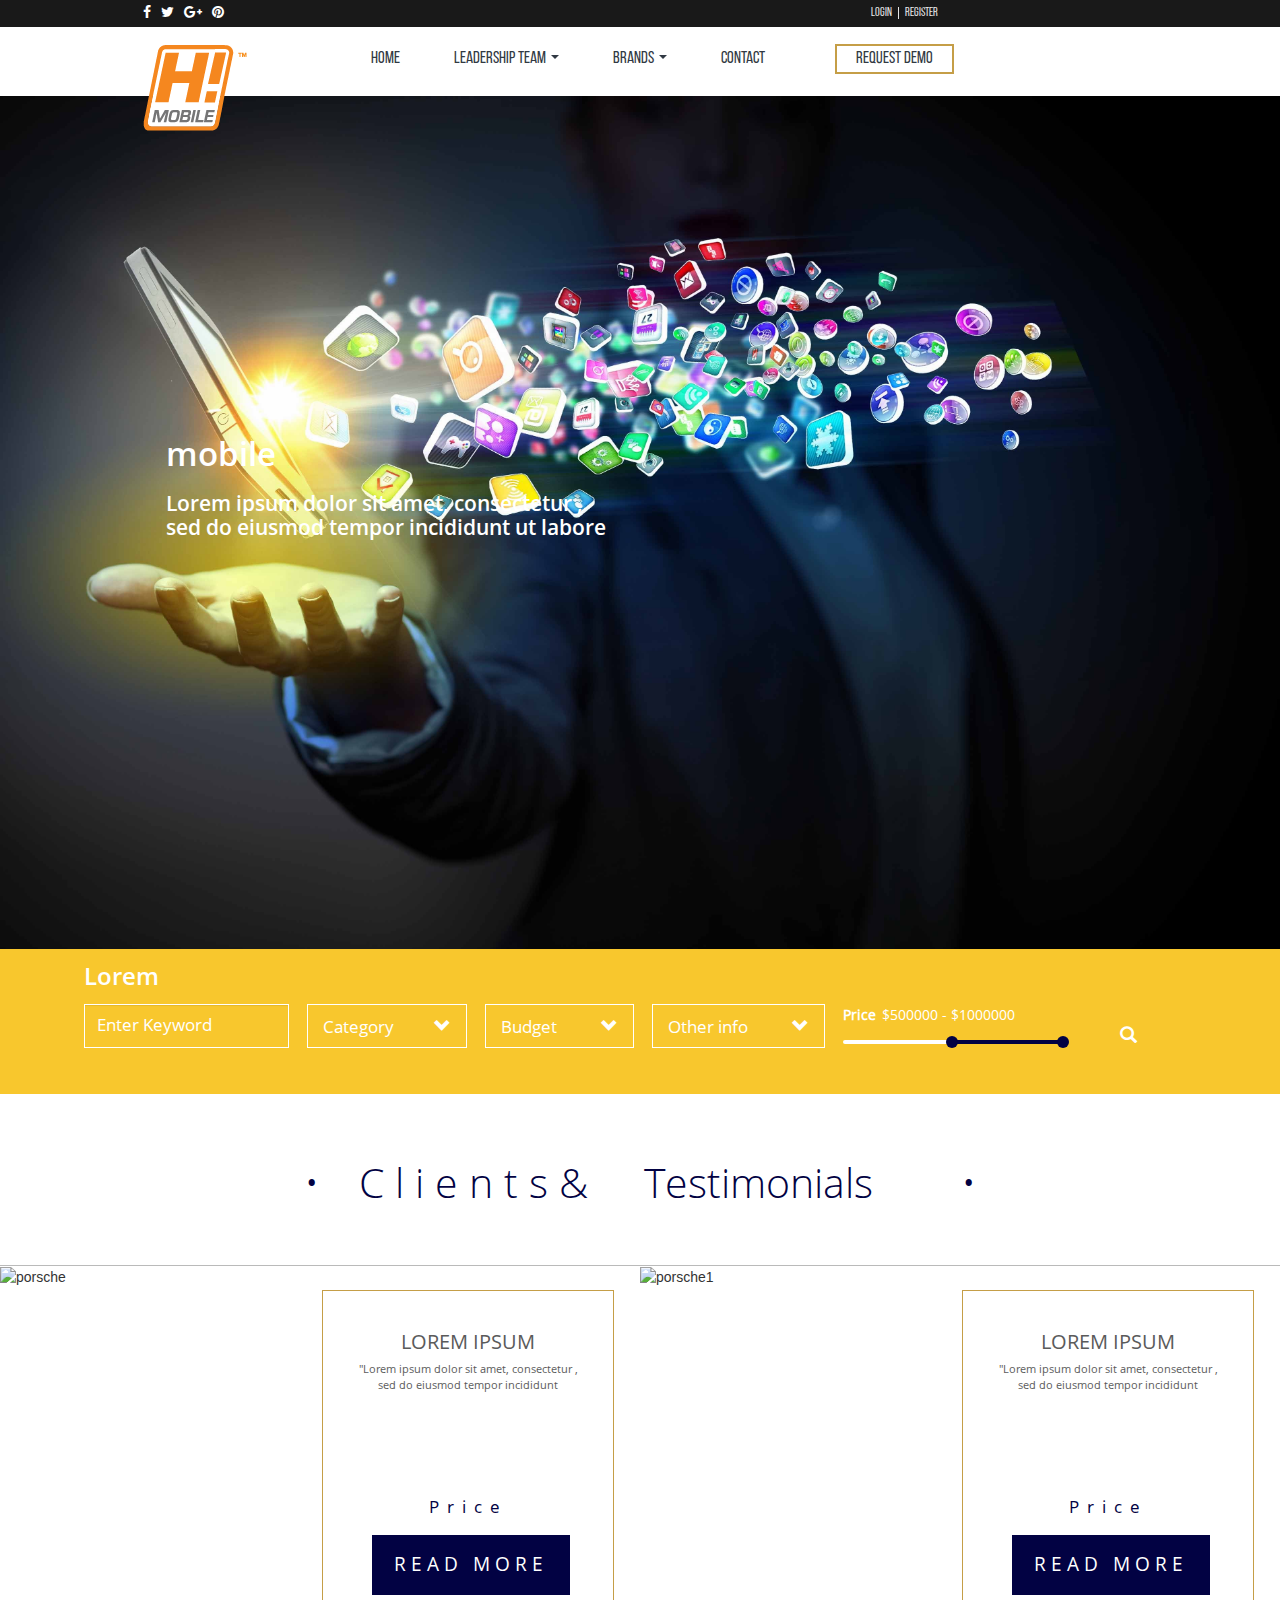
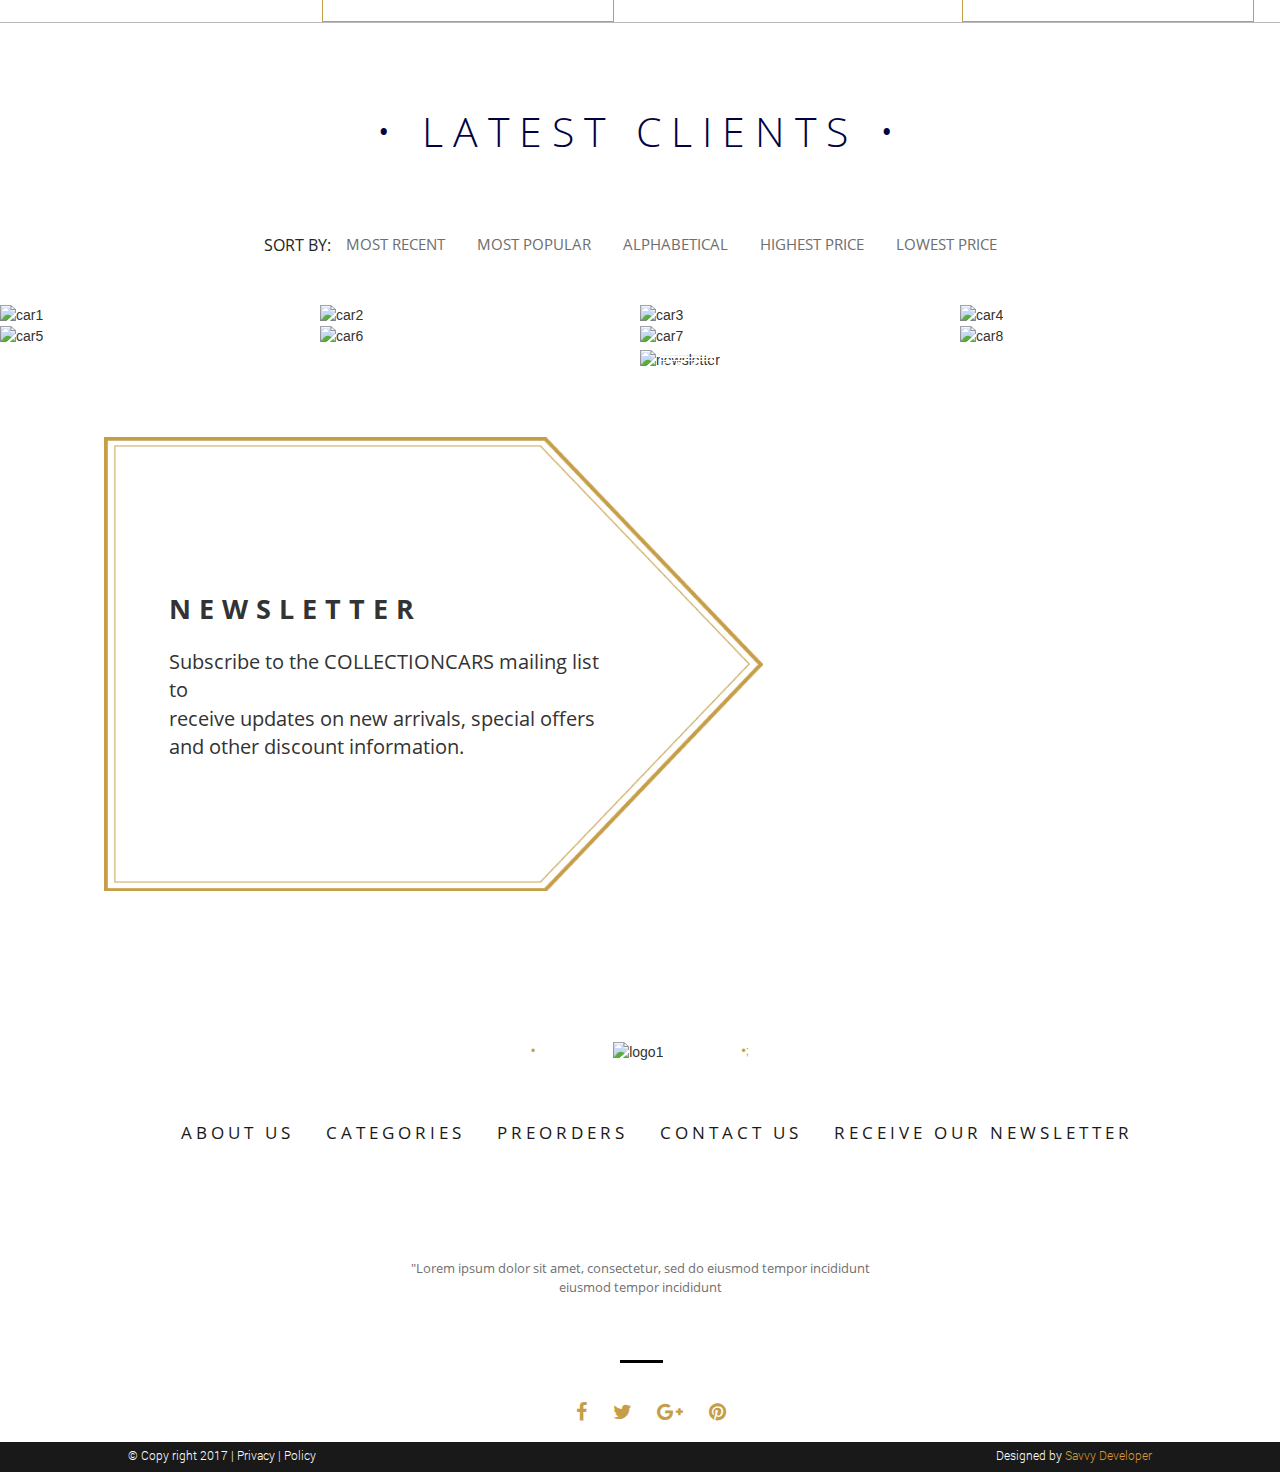
==== commit 552d4ce5: "more styling" ====
--- a/index.html
+++ b/index.html
@@ -2,7 +2,7 @@
 <html>
 <head>
 	<meta charset="UTF-8">
-	<title>Scarica gratis GARAGE Template html/css - Web Domus Italia - Web Agency </title>
+	<title>Hoorah Mobile </title>
 	<meta name="description" content="Scarica gratis il nostro Template HTML/CSS GARAGE. Se avete bisogno di un design per il vostro sito web GARAGE può fare per voi. Web Domus Italia">
 	<meta name="author" content="Web Domus Italia">
 	<meta http-equiv="X-UA-Compatible" content="IE=edge,chrome=1">
@@ -123,19 +123,19 @@
 					<li class="li-category">
 						<a class="btn  dropdown-toggle btn-costume"  id="dropdownMenu1" data-toggle="dropdown" aria-haspopup="true" aria-expanded="true">Category<span class="glyphicon glyphicon-chevron-down downicon"></span></a>
 						<ul class="dropdown-menu" id="mydd">
-							<li><a href="#">Epic</a></li>
-							<li><a href="#">Old</a></li>
-							<li><a href="#">New</a></li>
+							<li><a href="#">Android</a></li>
+							<li><a href="#">Iphone</a></li>
+							<li><a href="#">Other</a></li>
 						</ul>
 					</li>
-					<li class="li-minyear"><a class="btn  dropdown-toggle btn-costume"  id="dropdownMenu2" data-toggle="dropdown" aria-haspopup="true" aria-expanded="true">Min Year <span class="glyphicon glyphicon-chevron-down downicon"></span></a>
+					<li class="li-minyear"><a class="btn  dropdown-toggle btn-costume"  id="dropdownMenu2" data-toggle="dropdown" aria-haspopup="true" aria-expanded="true">Budget <span class="glyphicon glyphicon-chevron-down downicon"></span></a>
 						<ul class="dropdown-menu" id="mydd2">
-							<li><a href="#">1</a></li>
-							<li><a href="#">2</a></li>
-							<li><a href="#">3</a></li>
+							<li><a href="#">100k+</a></li>
+							<li><a href="#">200k+</a></li>
+							<li><a href="#">Other</a></li>
 						</ul>
 					</li>
-					<li class="li-maxyear"><a class="btn dropdown-toggle btn-costume"  id="dropdownMenu3" data-toggle="dropdown" aria-haspopup="true" aria-expanded="true">Max Year <span class="glyphicon glyphicon-chevron-down downicon"></span></a>
+					<li class="li-maxyear"><a class="btn dropdown-toggle btn-costume"  id="dropdownMenu3" data-toggle="dropdown" aria-haspopup="true" aria-expanded="true">Other info <span class="glyphicon glyphicon-chevron-down downicon"></span></a>
 						<ul class="dropdown-menu" id="mydd3">
 							<li><a href="#">1900</a></li>
 							<li><a href="#">2000</a></li>
@@ -218,7 +218,7 @@
 	</div>
 <!-- ________________________LATEST CARS SECTION _______________________-->
 <div class="latestcars">
-	<h1 class="text-center">&bullet; LATEST   CARS &bullet;</h1>
+	<h1 class="text-center">&bullet; LATEST  CLIENTS &bullet;</h1>
 	<ul class="nav nav-tabs navbar-left latest-navleft">
 		<li role="presentation" class="li-sortby"><span class="sortby">SORT BY: </span></li>
 		<li data-filter=".RECENT" role="presentation"><a href="#mostrecent" class="prcBtnR">MOST RECENT </a></li>
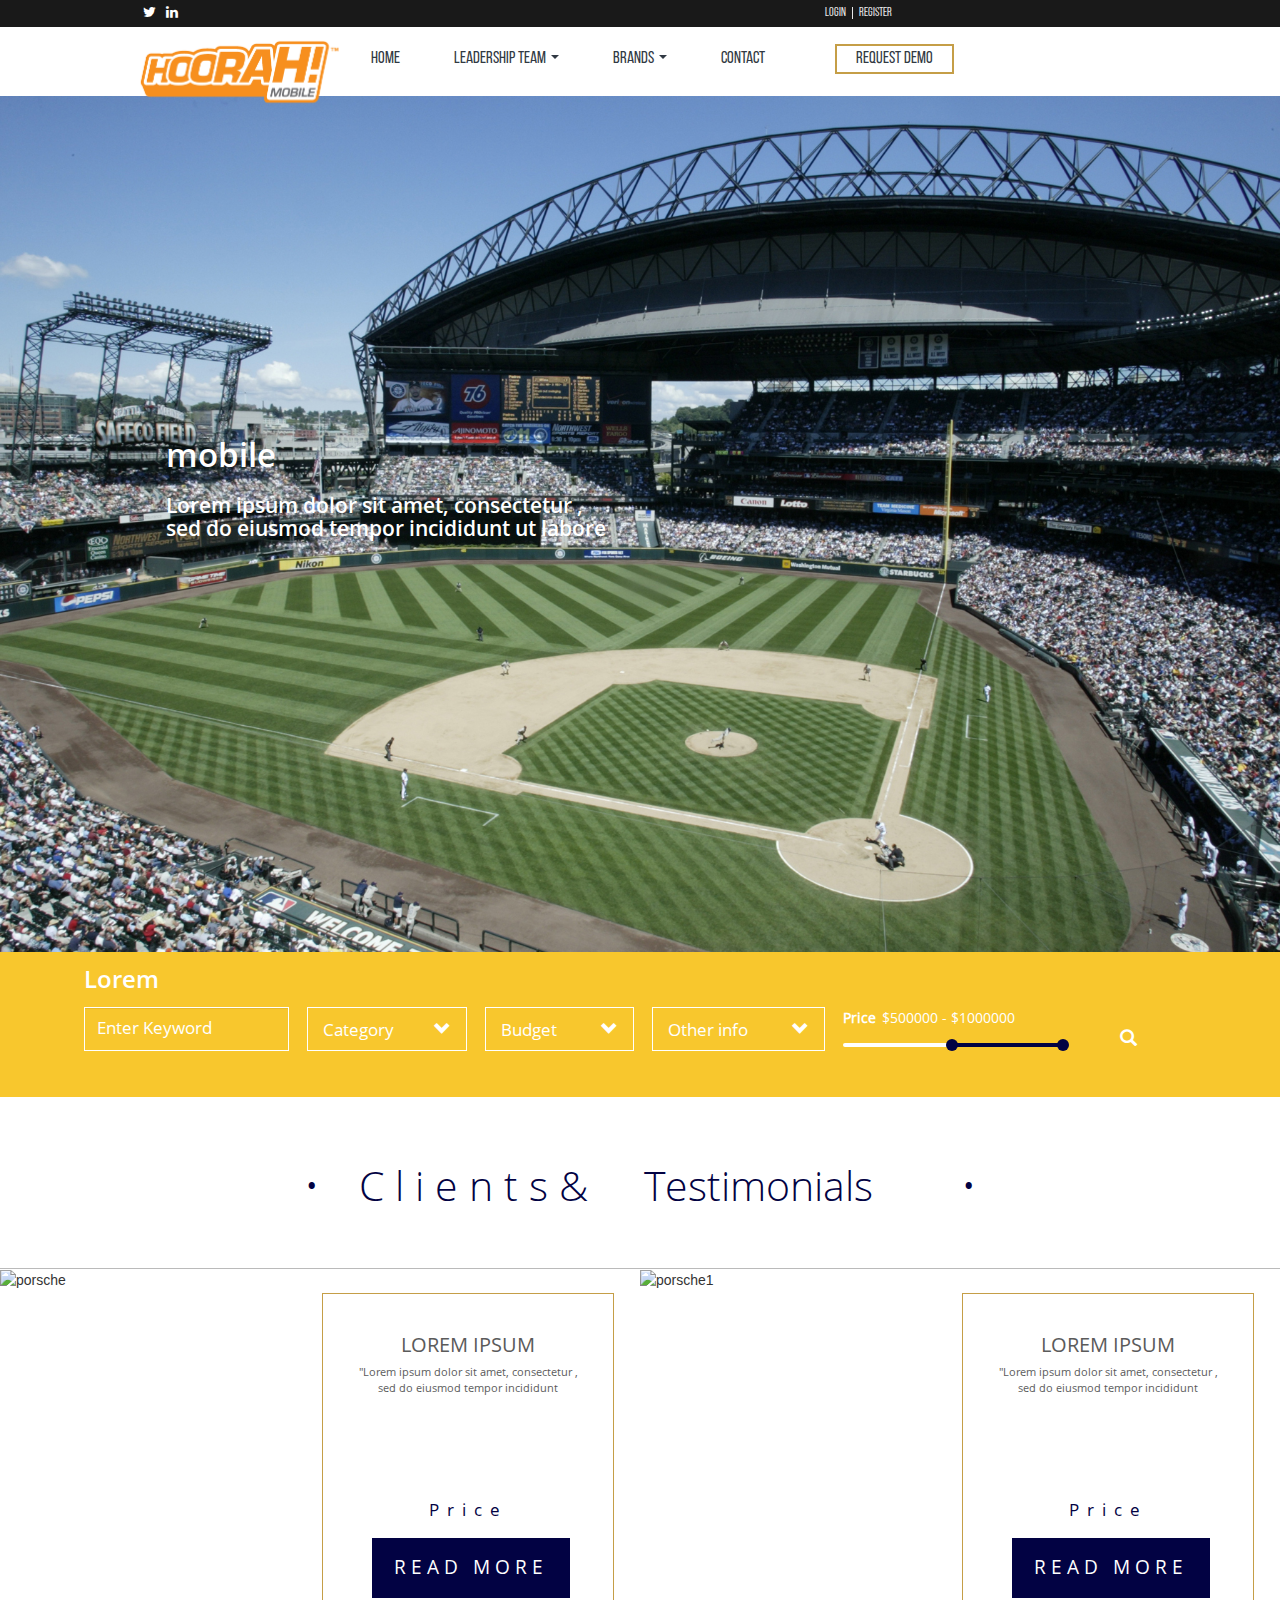
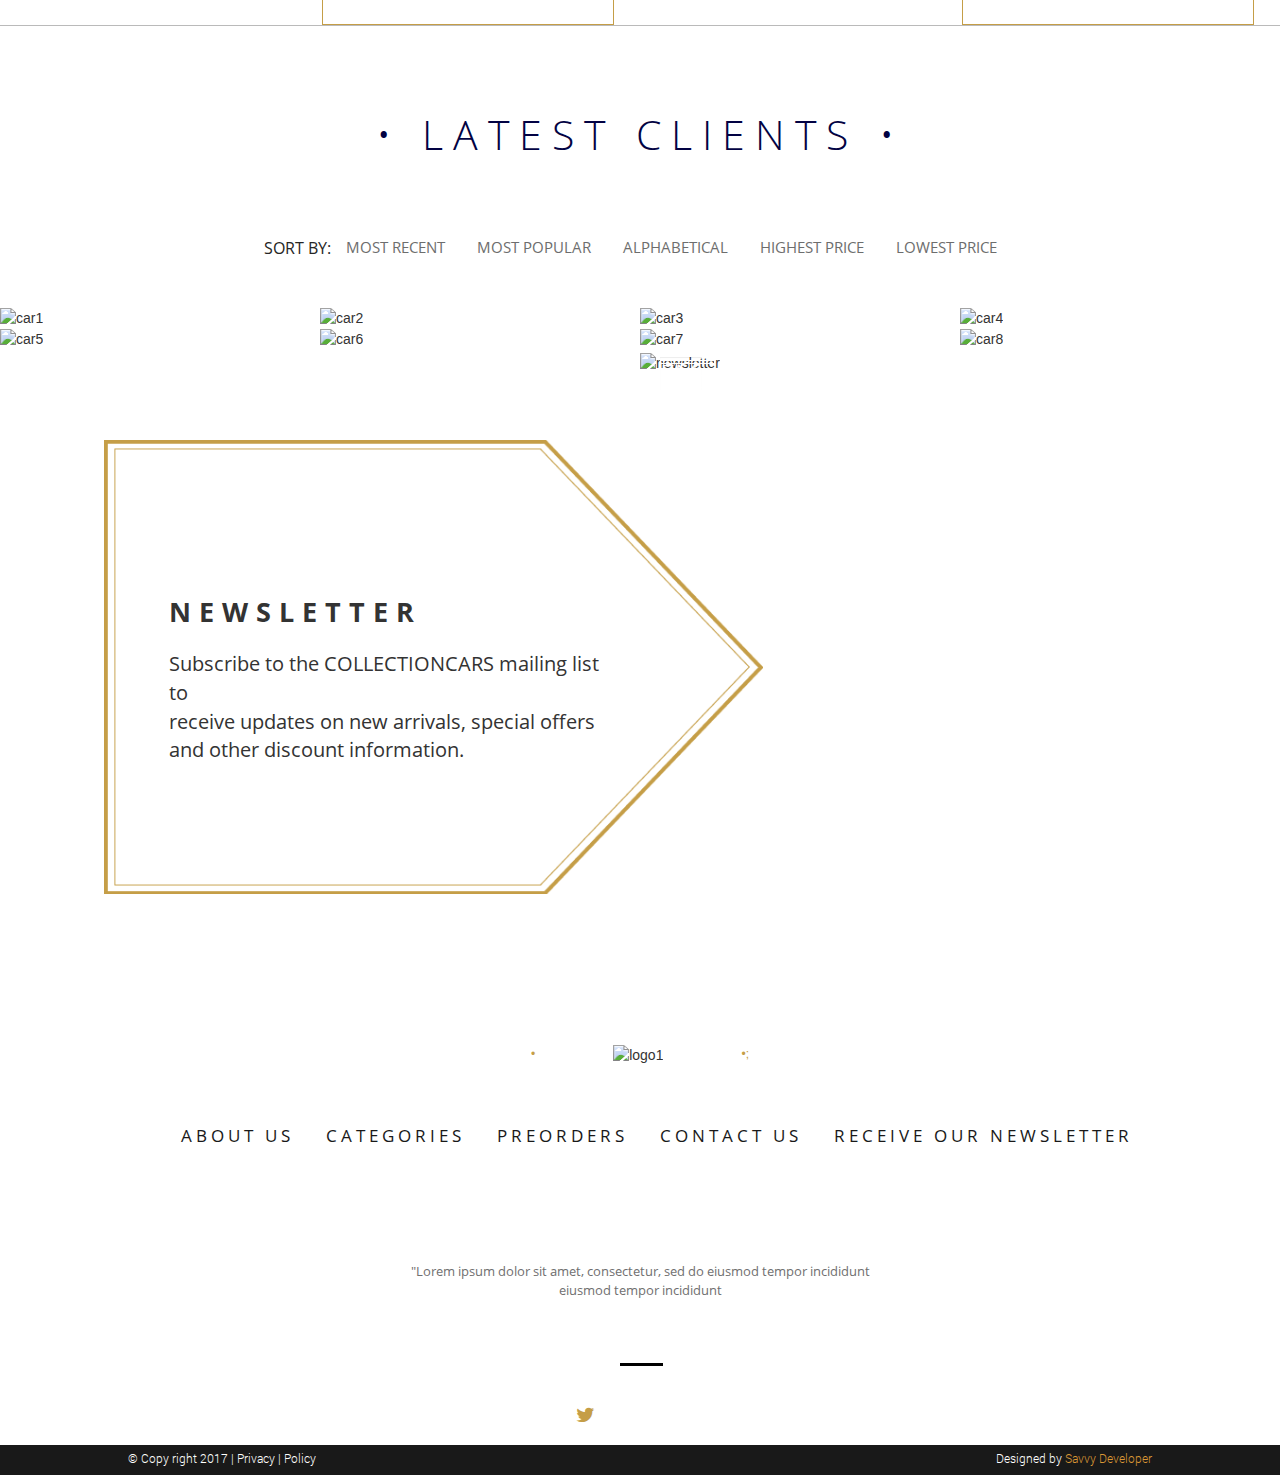
==== commit d45cea02: "more styling carousel and mobile links" ====
--- a/index.html
+++ b/index.html
@@ -17,10 +17,10 @@
 <div class="allcontain">
 	<div class="header">
 			<ul class="socialicon">
-				<li><a href="#"><i class="fa fa-facebook"></i></a></li>
-				<li><a href="#"><i class="fa fa-twitter"></i></a></li>
-				<li><a href="#"><i class="fa fa-google-plus"></i></a></li>
-				<li><a href="#"><i class="fa fa-pinterest"></i></a></li>
+				<!-- <li><a href="#"><i class="fa fa-facebook"></i></a></li> -->
+				<li><a href="https://twitter.com/hoorahmobile?lang=en"><i class="fa fa-twitter"></i></a></li>
+				<li><a href="https://www.linkedin.com/company/hoorah-mobile-inc-/"><i class="fa fa-linkedin"></i></a></li>
+				<!-- <li><a href="#"><i class="fa fa-pinterest"></i></a></li> -->
 			</ul>
 			<ul class="givusacall">
 				<li> </li>
@@ -40,7 +40,7 @@
 					<span class="icon-bar"></span>
 					<span class="icon-bar"></span>
 				</button>
-				<a class="navbar-brand logo" href="#"><img src="image/logo1.png" alt="logo"></a>
+				<a class="navbar-brand logo" href="#"><img src="image/logolarge.png" height="72" width="205" alt="logo"></a>
 			</div>
 		</div>
 		<div class="collapse navbar-collapse" id="upmenu">
@@ -76,7 +76,7 @@
 	<div id="carousel-up" class="carousel slide" data-ride="carousel">
 		<div class="carousel-inner " role="listbox">
 			<div class="item active">
-				<img src="image/mobile2.jpg" alt="mobile">
+				<img src="image/mariners.jpg" height="800" width="1440" alt="mobile">
 				<div class="carousel-caption">
 					<h2>mobile<h2>
 					<p>Lorem ipsum dolor sit amet, consectetur ,<br>
@@ -84,7 +84,7 @@
 				</div>
 			</div>
 			<div class="item">
-				<img src="image/mobileapp.jpg" alt="mobileapp">
+				<img src="image/centurylink.jpg" height="800" width="1440" alt="mobileapp">
 				<div class="carousel-caption">
 					<h2>Iphone</h2>
 						<p>Lorem ipsum dolor sit amet, consectetur ,<br>
@@ -92,7 +92,7 @@
 				</div>
 			</div>
 			<div class="item">
-				<img src="image/mobile1.jpg" alt="mobile">
+				<img src="image/imagegirl.jpg" height="800" width="1440" alt="mobile">
 				<div class="carousel-caption">
 					<h2>Mobile touch</h2>
 					<p>Lorem ipsum dolor sit amet, consectetur ,<br>
@@ -491,10 +491,10 @@
 			eiusmod tempor incididunt </p>
 		 <img src="image/line.png" alt="line"> <br>
 		 <div class="bottomsocial">
-		 	<a href="#"><i class="fa fa-facebook"></i></a>
+		 	<!-- <a href="#"><i class="fa fa-facebook"></i></a> -->
 			<a href="#"><i class="fa fa-twitter"></i></a>
-			<a href="#"><i class="fa fa-google-plus"></i></a>
-			<a href="#"><i class="fa fa-pinterest"></i></a>
+			<a href="https://www.linkedin.com/in/michaelrussell"><i class="fa-linked"></i></a>
+			<!-- <a href="#"><i class="fa fa-pinterest"></i></a> -->
 		</div>
 			<div class="footer">
 				<div class="copyright">
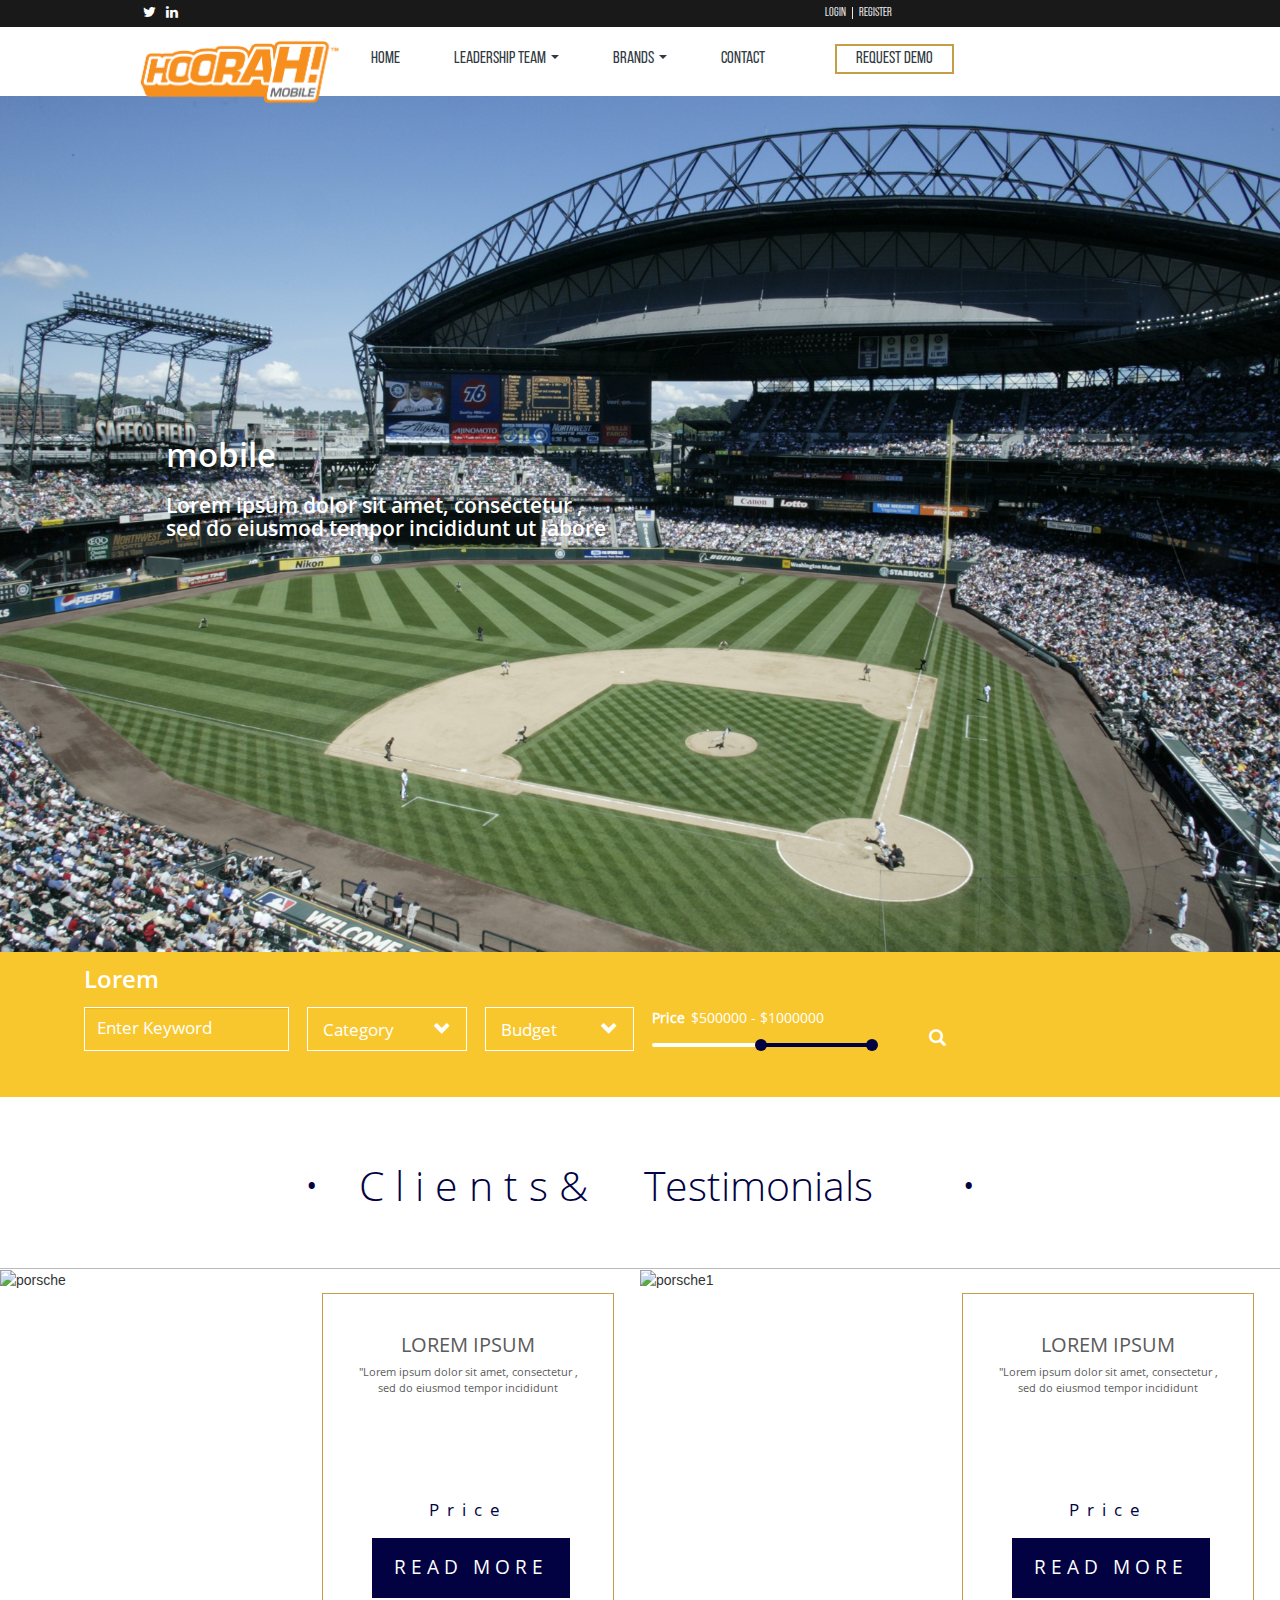
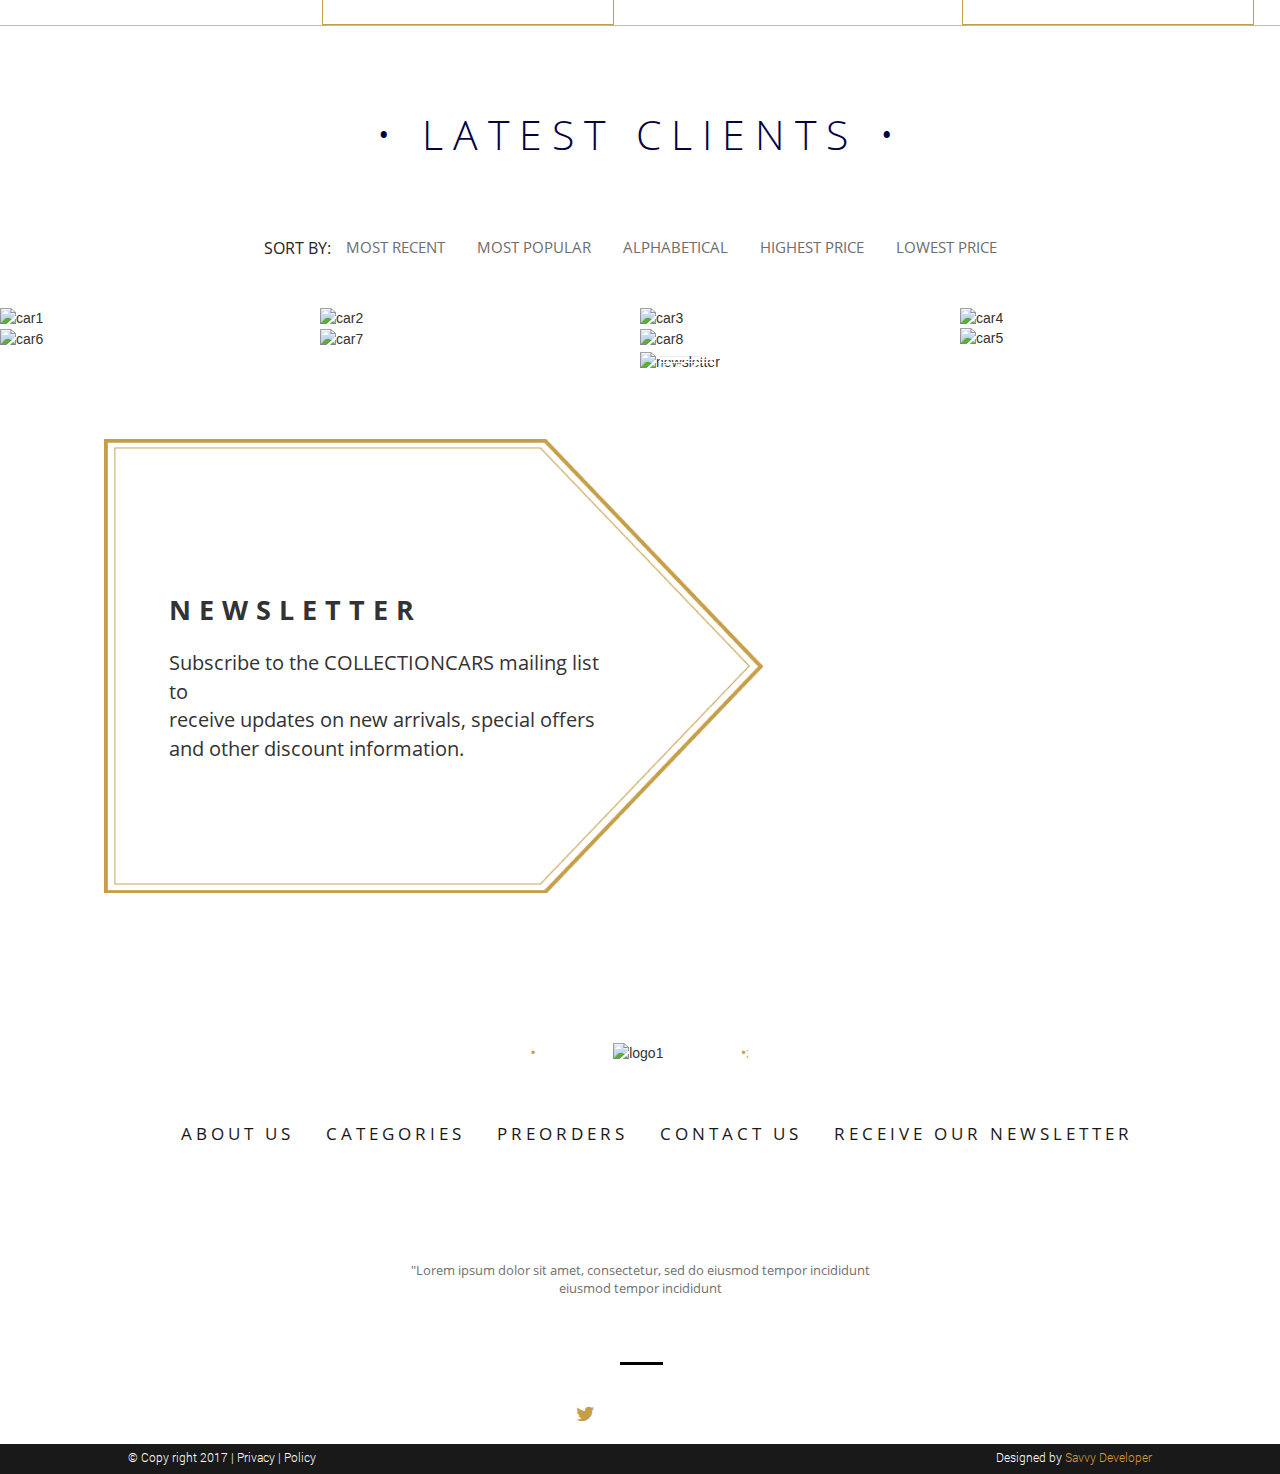
==== commit 53eabe14: "add images" ====
--- a/index.html
+++ b/index.html
@@ -92,7 +92,7 @@
 				</div>
 			</div>
 			<div class="item">
-				<img src="image/imagegirl.jpg" height="800" width="1440" alt="mobile">
+				<img src="image/basketball.jpg" height="800" width="1440" alt="mobile">
 				<div class="carousel-caption">
 					<h2>Mobile touch</h2>
 					<p>Lorem ipsum dolor sit amet, consectetur ,<br>
@@ -135,13 +135,13 @@
 							<li><a href="#">Other</a></li>
 						</ul>
 					</li>
-					<li class="li-maxyear"><a class="btn dropdown-toggle btn-costume"  id="dropdownMenu3" data-toggle="dropdown" aria-haspopup="true" aria-expanded="true">Other info <span class="glyphicon glyphicon-chevron-down downicon"></span></a>
+					<!-- <li class="li-maxyear"><a class="btn dropdown-toggle btn-costume"  id="dropdownMenu3" data-toggle="dropdown" aria-haspopup="true" aria-expanded="true">Other info<span class="glyphicon glyphicon-chevron-down downicon"></span></a>
 						<ul class="dropdown-menu" id="mydd3">
 							<li><a href="#">1900</a></li>
 							<li><a href="#">2000</a></li>
 							<li><a href="#">2016</a></li>
 						</ul>
-					</li>
+					</li> -->
 					<li class="li-slideprice">
 						<p> <label class="slidertxt" for="amount">Price </label>
 							<input class="priceslider" type="text" id="amount" readonly="readonly">
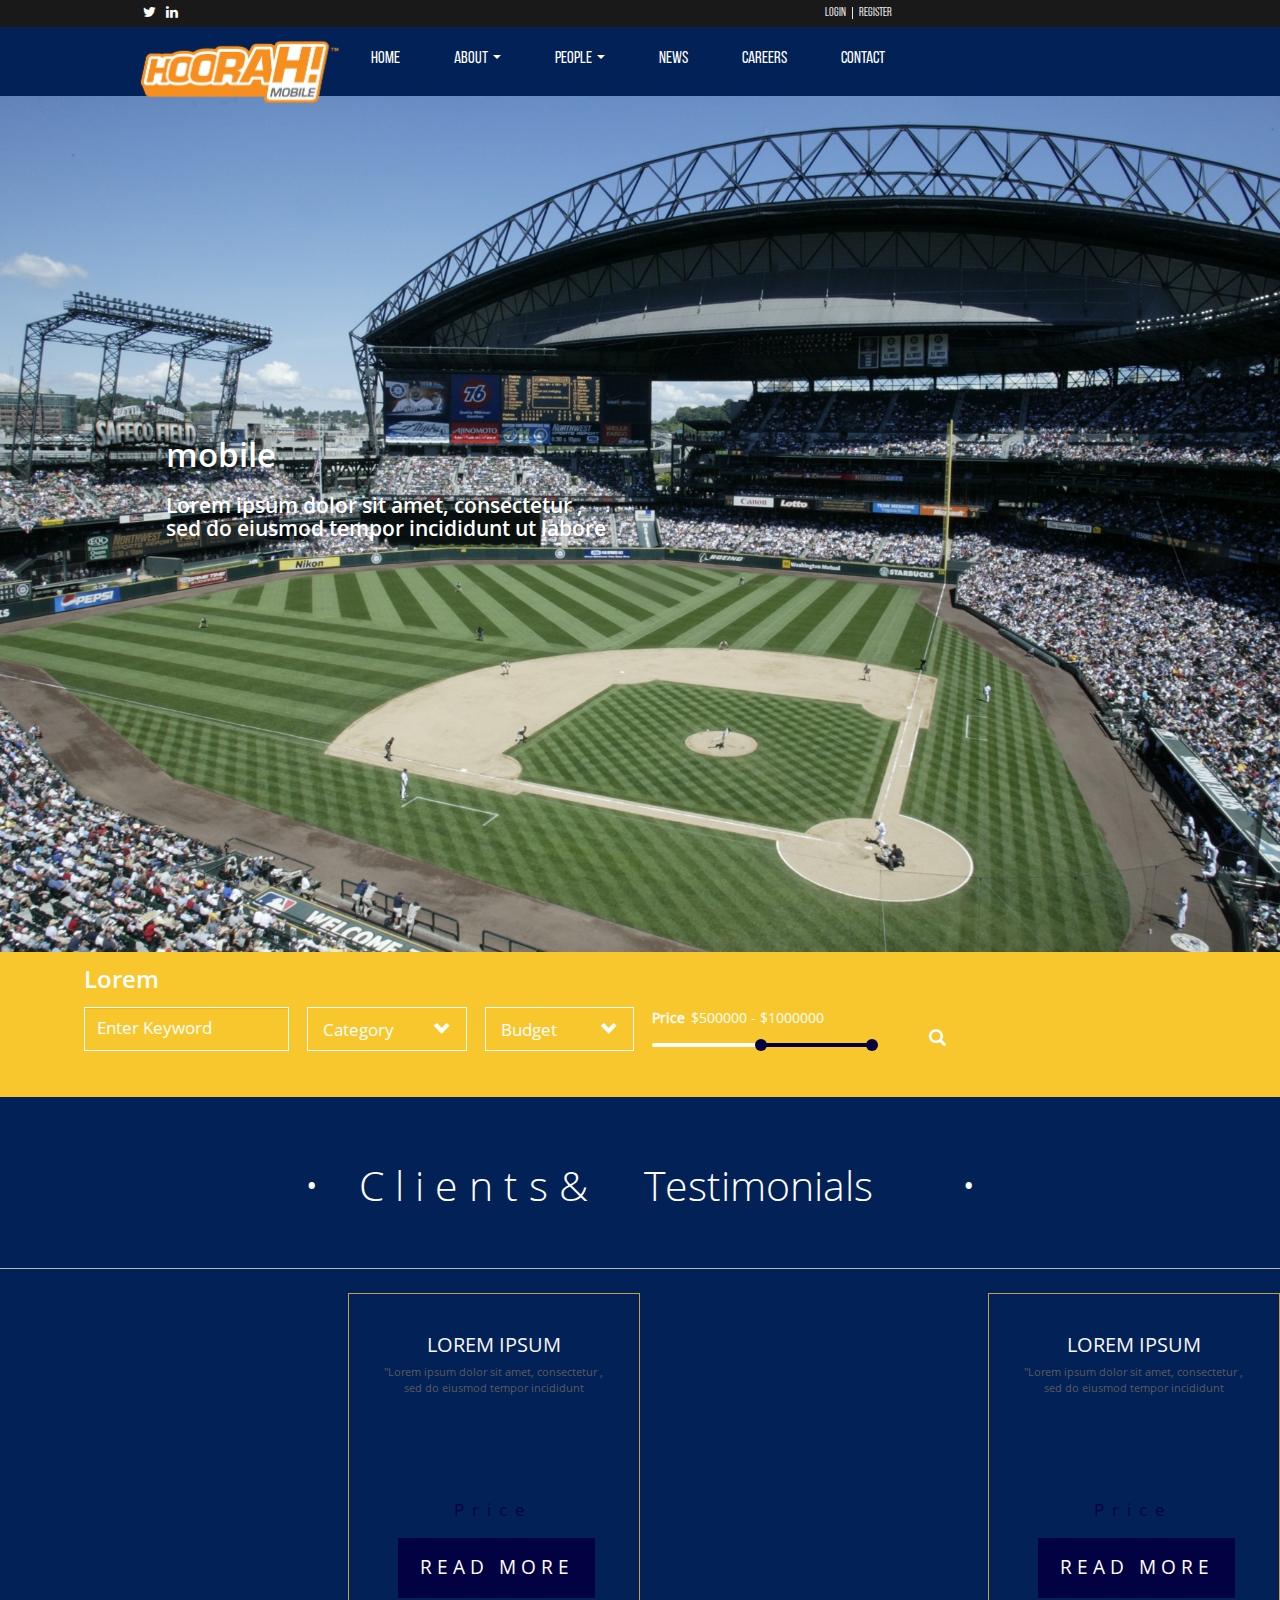
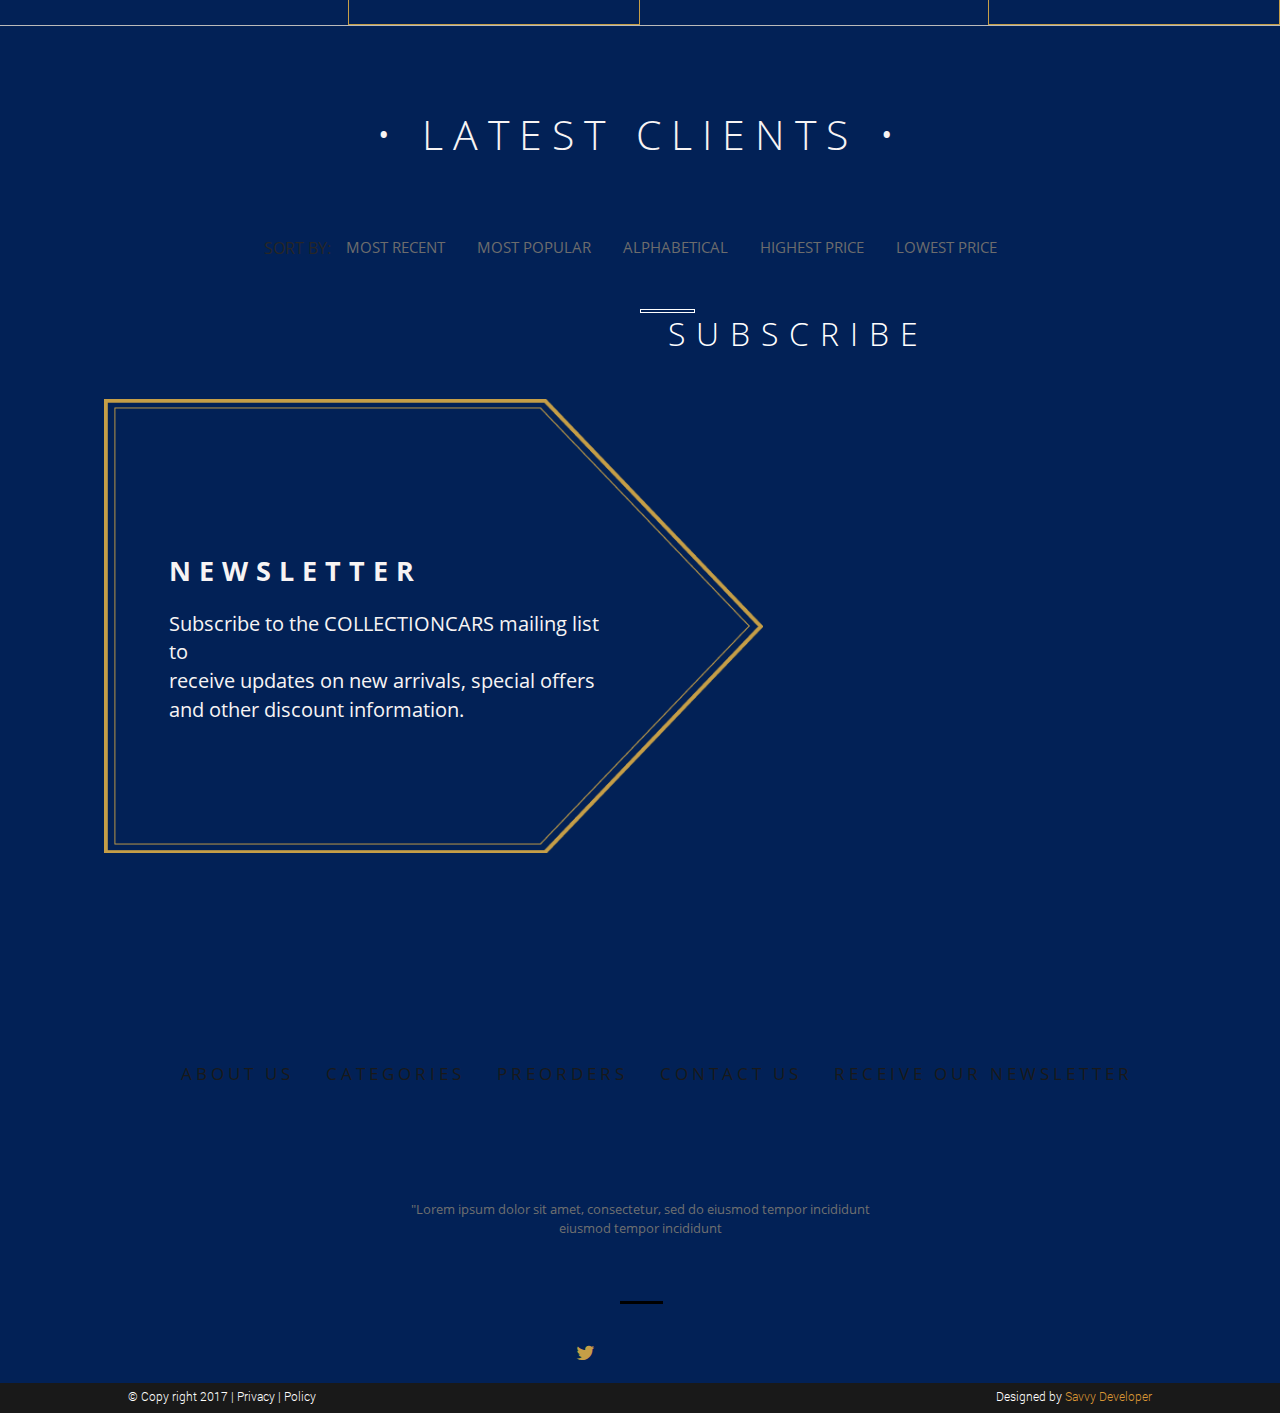
==== commit c5f10faf: "styling done on contact page and index page - new image added for LoL eSports, Google Maps APi locat" ====
--- a/index.html
+++ b/index.html
@@ -45,17 +45,17 @@
 		</div>
 		<div class="collapse navbar-collapse" id="upmenu">
 			<ul class="nav navbar-nav" id="navbarontop">
-				<li class="active"><a href="#">HOME</a> </li>
+				<li class="active"><a href="index.html">HOME</a> </li>
 				<li class="dropdown">
-					<a href="#" class="dropdown-toggle"	data-toggle="dropdown" role="button" aria-haspopup="true" aria-expanded="false">Leadership Team <span class="caret"></span></a>
+					<a href="#" class="dropdown-toggle"	data-toggle="dropdown" role="button" aria-haspopup="true" aria-expanded="false">About <span class="caret"></span></a>
 					<ul class="dropdown-menu dropdowncostume">
-						<li><a href="#">Michael Russell</a></li>
-						<li><a href="#">Lippman Gee</a></li>
-						<li><a href="#">Brian Ottesen</a></li>
+						<li><a href="#">Company Overview</a></li>
+						<li><a href="#">The Platform</a></li>
+						<li><a href="#">Solutions</a></li>
 					</ul>
 				</li>
 				<li class="dropdown">
-						<a href="#" class="dropdown-toggle" data-toggle="dropdown" role="button" aria-haspopup="true" aria-expanded="false">Brands <span class="caret"></span></a>
+						<a href="#" class="dropdown-toggle" data-toggle="dropdown" role="button" aria-haspopup="true" aria-expanded="false">PEOPLE <span class="caret"></span></a>
 						<ul class="dropdown-menu dropdowncostume">
 							<li><a href="#">1</a></li>
 							<li><a href="#">2</a></li>
@@ -63,10 +63,18 @@
 						</ul>
 				</li>
 				<li>
+					<a href="news.html">NEWS</a>
+
+				</li>
+				<li>
+					<a href="careers.html">CAREERS</a>
+
+				</li>
+				<li>
 					<a href="contact.html">CONTACT</a>
 
 				</li>
-				<button><span class="postnewcar">Request Demo</span></button>
+				<!-- <button><span class="postnewcar">Request Demo</span></button> --> 
 			</ul>
 		</div>
 	</nav>
@@ -92,7 +100,7 @@
 				</div>
 			</div>
 			<div class="item">
-				<img src="image/basketball.jpg" height="800" width="1440" alt="mobile">
+				<img src="image/lol.png" height="800" width="1440" alt="mobile">
 				<div class="carousel-caption">
 					<h2>Mobile touch</h2>
 					<p>Lorem ipsum dolor sit amet, consectetur ,<br>
@@ -166,7 +174,7 @@
 			<div class="col-lg-6 costumcol colborder1">
 				<div class="row costumrow">
 					<div class="col-xs-12 col-sm-6 col-md-6 col-lg-6 img1colon">
-						<img src="image/featurporch.jpg" alt="porsche">
+						<!-- <img src="image/featurporch.jpg" alt="porsche"> -->
 					</div>
 					<div class="col-xs-12 col-sm-6 col-md-6 col-lg-6 txt1colon ">
 						<div class="featurecontant">
@@ -192,7 +200,7 @@
 			<div class="col-lg-6 costumcol colborder2">
 				<div class="row costumrow">
 					<div class="col-xs-12 col-sm-6 col-md-6 col-lg-6 img2colon">
-						<img src="image/featurporch1.jpg" alt="porsche1">
+						<!-- <img src="image/featurporch1.jpg" alt="porsche1"> -->
 					</div>
 					<div class="col-xs-12 col-sm-6 col-md-6 col-lg-6 txt1colon ">
 						<div class="featurecontant">
@@ -236,7 +244,7 @@
 		<div class="row">
 			<div class="col-xs-12 col-sm-6 col-md-4 col-lg-3">
 				<div class="txthover">
-					<img src="image/car1.jpg" alt="car1">
+					<!-- <img src="image/car1.jpg" alt="car1"> -->
 						<div class="txtcontent">
 							<div class="stars">
 								<div class="glyphicon glyphicon-star"></div>
@@ -264,7 +272,7 @@
 			</div>
 			<div class="col-xs-12 col-sm-6 col-md-4 col-lg-3 ">
 				<div class="txthover">
-					<img src="image/car2.jpg" alt="car2">
+					<!-- <img src="image/car2.jpg" alt="car2"> -->
 						<div class="txtcontent">
 							<div class="stars">
 								<div class="glyphicon glyphicon-star"></div>
@@ -292,7 +300,7 @@
 			</div>
 			<div class="col-xs-12 col-sm-6 col-md-4 col-lg-3">
 				<div class="txthover">
-					<img src="image/car3.jpg" alt="car3">
+					<!-- <img src="image/car3.jpg" alt="car3"> -->
 						<div class="txtcontent">
 							<div class="stars">
 								<div class="glyphicon glyphicon-star"></div>
@@ -320,7 +328,7 @@
 			</div>
 			<div class="col-xs-12 col-sm-6 col-md-4 col-lg-3">
 				<div class="txthover">
-					<img src="image/car4.jpg" alt="car4">
+					<!-- <img src="image/car4.jpg" alt="car4"> -->
 						<div class="txtcontent">
 							<div class="stars">
 								<div class="glyphicon glyphicon-star"></div>
@@ -348,7 +356,7 @@
 			</div>
 			<div class="col-xs-12 col-sm-6 col-md-4 col-lg-3">
 				<div class="txthover">
-					<img src="image/car5.jpg" alt="car5">
+					<!-- <img src="image/car5.jpg" alt="car5"> -->
 						<div class="txtcontent">
 							<div class="stars">
 								<div class="glyphicon glyphicon-star"></div>
@@ -376,7 +384,7 @@
 			</div>
 			<div class="col-xs-12 col-sm-6 col-md-4 col-lg-3">
 				<div class="txthover">
-					<img src="image/car6.jpg" alt="car6">
+					<!-- <img src="image/car6.jpg" alt="car6"> -->
 						<div class="txtcontent">
 							<div class="stars">
 								<div class="glyphicon glyphicon-star"></div>
@@ -404,7 +412,7 @@
 			</div>
 			<div class="col-xs-12 col-sm-6 col-md-4 col-lg-3">
 				<div class="txthover">
-					<img src="image/car7.jpg" alt="car7">
+					<!-- <img src="image/car7.jpg" alt="car7"> -->
 						<div class="txtcontent">
 							<div class="stars">
 								<div class="glyphicon glyphicon-star"></div>
@@ -432,7 +440,7 @@
 			</div>
 			<div class="col-xs-12 col-sm-6 col-md-4 col-lg-3">
 				<div class="txthover">
-					<img src="image/car8.jpg" alt="car8">
+					<!-- <img src="image/car8.jpg" alt="car8"> -->
 						<div class="txtcontent">
 							<div class="stars">
 								<div class="glyphicon glyphicon-star"></div>
@@ -470,7 +478,7 @@
 				and other discount information.</p>
 		</div>
 		<div class="rightside">
-			<img class="newsimage" src="image/newsletter.jpg" alt="newsletter">
+			<!-- <img class="newsimage" src="image/newsletter.jpg" alt="newsletter"> -->
 			<input type="text" class="form-control" id="subemail" placeholder="EMAIL">
 			<button>SUBSCRIBE</button>
 		</div>
@@ -478,7 +486,7 @@
 	<!-- ______________________________________________________Bottom Menu ______________________________-->
 	<div class="bottommenu">
 		<div class="bottomlogo">
-		<span class="dotlogo">&bullet;</span><img src="image/collectionlogo1.png" alt="logo1"><span class="dotlogo">&bullet;;</span>
+		<!-- <span class="dotlogo">&bullet;</span><img src="image/collectionlogo1.png" alt="logo1"><span class="dotlogo">&bullet;;</span> -->
 		</div>
 		<ul class="nav nav-tabs bottomlinks">
 			<li role="presentation" ><a href="#/" role="button">ABOUT US</a></li>
--- a/style/mystyle.css
+++ b/style/mystyle.css
@@ -1,14 +1,9 @@
-/*
- Theme Name: GARAGE
- Author: Web Domus ITALIA
- Author URI: http://www.webdomus.net/
- Description: GARAGE a multi-purpose HTML5 template built with latest Bootstrap framework. It offers flexible solutions, responsive, well documented and comes packed with tons of feature and options which they can be easily customized! It is a perfect solution for all kinds of businesses from small businesses to startups and bloggers.
- Version: 1.0.0
- License:  GARAGE template is under Creative Commons Attribution 4.0 International License.
- Template: GARAGE
- */
-
-
+
+
+
+body{
+	background-color: #022156;
+}
 .allcontain{
 	max-width: 1366px;
 	margin-left: auto;
@@ -151,7 +146,7 @@
   #navbarontop > li > a {
   	font-family: 'BebasNeue Regular';
   	font-size: 17px;
-  	color: #313943;
+  	color: #ffffff;
     padding-top: 5px;
     padding-bottom: 6px;
     margin-bottom: 22px;
@@ -175,7 +170,7 @@
  	font-family: 'BebasNeue Regular';
  	margin-left: 60px;
   	font-size: 16.99px;
-  	color: #313943;
+  	color: #ffffff;
   	padding-left: 19px;
   	padding-right: 19px;
   	padding-top: -2px;
@@ -735,7 +730,7 @@
 	font-size: 41px;
 	padding-top: 46px;
 	padding-bottom: 50px;
-	color: #020243;
+	color: #ffffff;
 }
 
 .carstxt{
@@ -801,7 +796,7 @@
 	height: auto;
 	border: 1px solid #C59E47;
 	margin-top: 7%;
- 
+	color: #f7f4f4
 	margin-right: auto;
 	margin-left: auto;
  
@@ -810,7 +805,7 @@
 	font-family: "OpenSans Regular";
 	font-size: 19.8px;
 	text-align: center;
-	color: #5B5B5B;
+	color: #f7f4f4;
 	margin-top:14%;
 	margin-bottom: 8px;
 
@@ -1033,7 +1028,8 @@
 	letter-spacing: 10px;
 	padding-top: 66px;
 	padding-bottom: 70px;
-	color: #020243;
+	color: #f7f4f4;
+	
 }
 .sortby{
 	font-family: "OpenSans Regular";
@@ -1102,6 +1098,7 @@
 	padding-top: 20px;
 	margin-top: 0px;
 	padding-bottom: 40px;
+	color: #ffffff
 }	
 .latest-navleft{
 	padding-bottom: 0px;
@@ -1128,6 +1125,7 @@
 .latestcars{
 	text-align: center;
 	padding-bottom: 20px;
+	color: #ffffff
 }
 #hideonmobile{
 	visibility: hidden;
@@ -1284,6 +1282,7 @@
 	margin-left: 8.1%;
 	margin-bottom: 7%;
 	z-index: 99;
+	color: #ffffff
 }
 @font-face{
   font-family: "OpenSans Bold";
@@ -1298,6 +1297,7 @@
 	letter-spacing: 8px;
 	z-index: 100;
 	margin: 0px;
+	color: #f7f4f4;
 }
 .leftside>p{
 	position: absolute;
@@ -1307,6 +1307,7 @@
 	font-size: 20px;
 	z-index: 100;
 	width: 35%;
+	color: #f7f4f4;
 }
 .rightside{
 	position: absolute;
